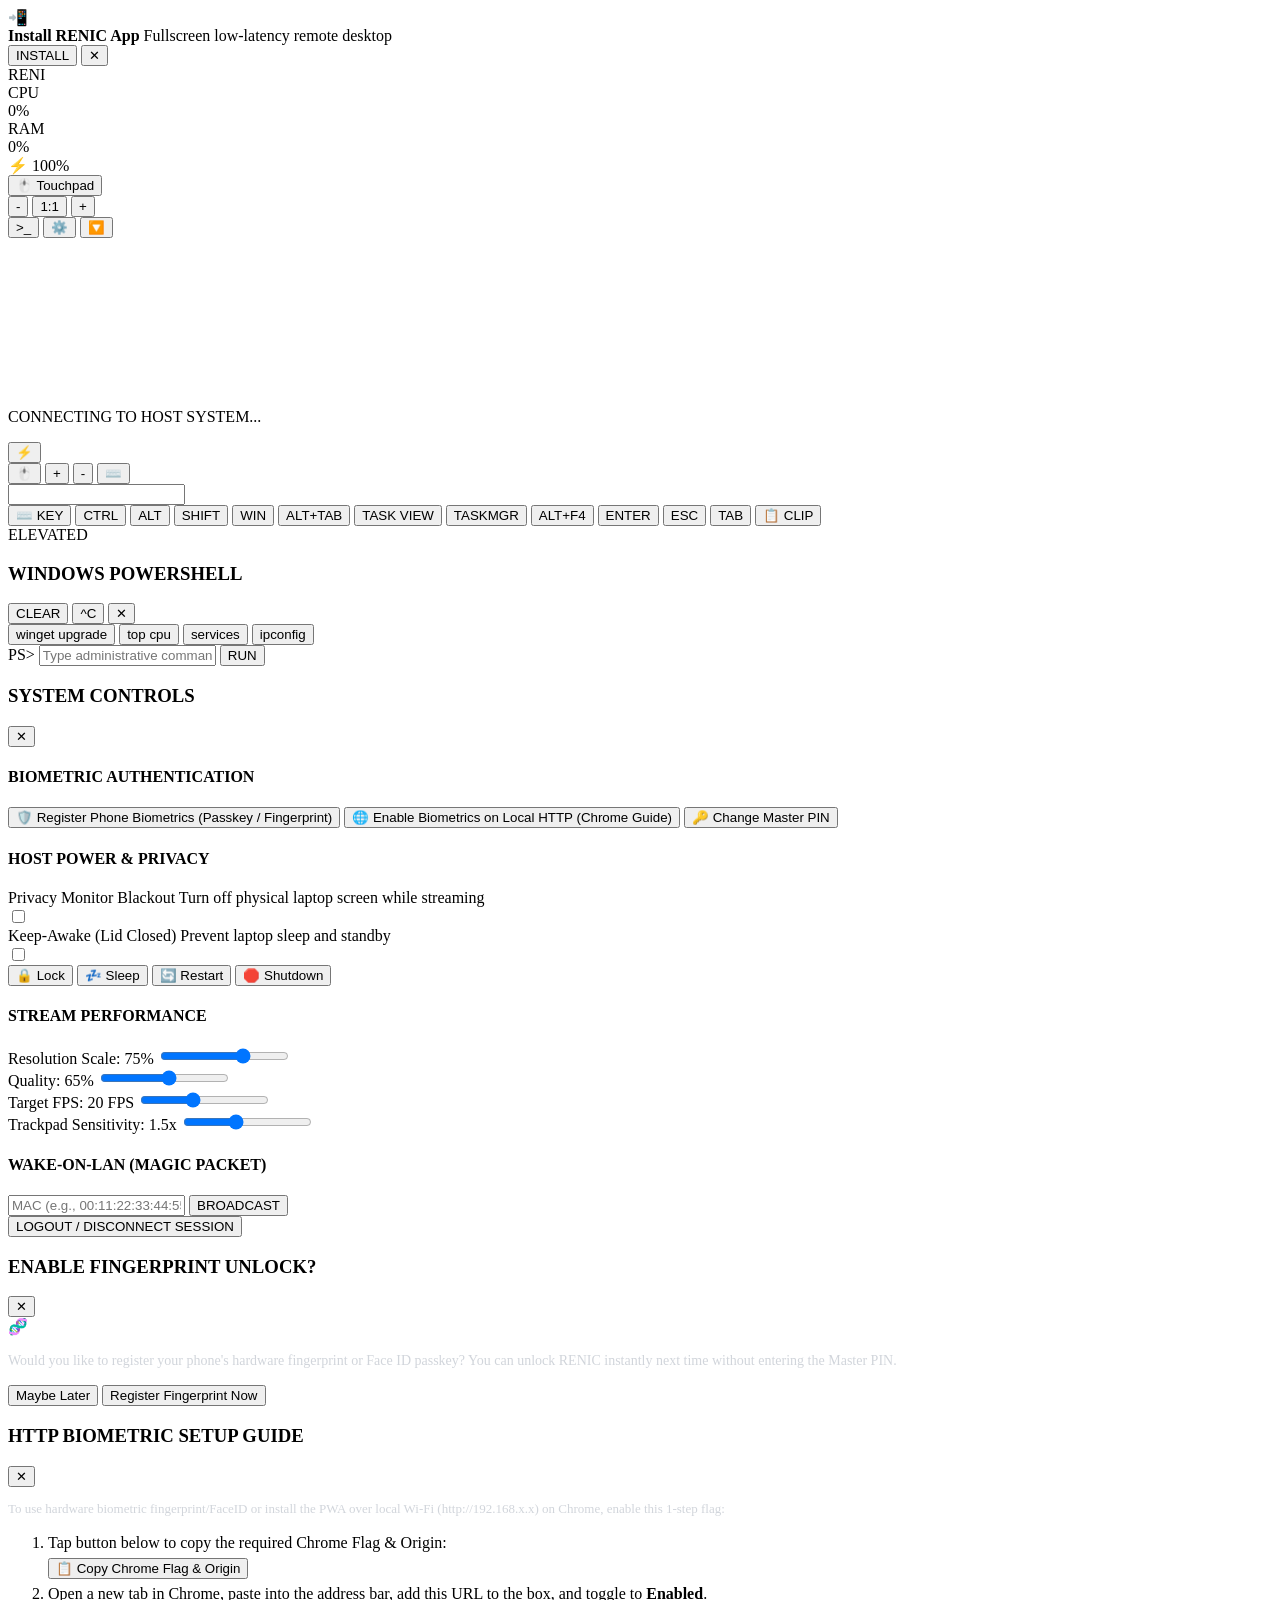
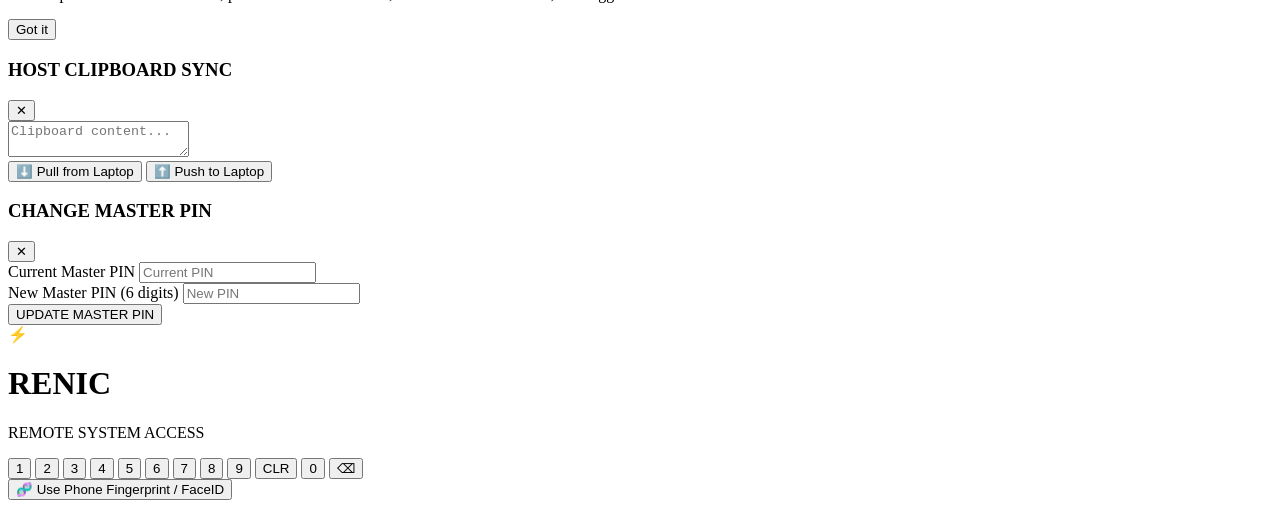
==== RENIC/index.html @ 3da5a42a "feat(v2.0): clean branding, collapsible HUD, universal zoom, host dashboard with QR, and scoped modi" ====
<!DOCTYPE html>
<html lang="en">
<head>
  <meta charset="UTF-8">
  <meta name="viewport" content="width=device-width, initial-scale=1.0, maximum-scale=1.0, user-scalable=no, viewport-fit=cover">
  <meta name="apple-mobile-web-app-capable" content="yes">
  <meta name="apple-mobile-web-app-status-bar-style" content="black-translucent">
  <meta name="theme-color" content="#0B0C10">
  <title>RENIC // Remote System Access</title>
  
  <link rel="manifest" href="/manifest.json">
  <link rel="stylesheet" href="/style.css">
  <link rel="preconnect" href="https://fonts.googleapis.com">
  <link rel="preconnect" href="https://fonts.gstatic.com" crossorigin>
  <link href="https://fonts.googleapis.com/css2?family=JetBrains+Mono:wght@400;600;800&family=Orbitron:wght@600;800;900&family=Rajdhani:wght@500;600;700&display=swap" rel="stylesheet">
</head>
<body class="theme-crimson">
  <div id="app-container">
    
    <!-- PWA INSTALL ONBOARDING BANNER -->
    <div id="pwa-install-banner" class="install-banner hidden">
      <div class="install-text">
        <span class="install-icon">📲</span>
        <div class="install-info">
          <strong>Install RENIC App</strong>
          <span>Fullscreen low-latency remote desktop</span>
        </div>
      </div>
      <div class="install-actions">
        <button id="btn-pwa-install" class="btn-banner-action">INSTALL</button>
        <button id="btn-pwa-dismiss" class="btn-banner-dismiss">✕</button>
      </div>
    </div>

    <!-- TOP HEADER & TELEMETRY HUD -->
    <header id="reni-header" class="main-header">
      <div class="header-left">
        <!-- Clean Professional Logo: Triple-tap triggers hidden 35 FPS high-frequency mode -->
        <div class="logo-group" id="easter-egg-trigger" title="Triple-tap for High-Frequency mode">
          <span class="logo-brand">RENI</span>
          <div class="status-pulse" id="connection-status" title="Connection Status"></div>
        </div>

        <!-- Mini Telemetry HUD -->
        <div id="telemetry-hud" class="telemetry-hud">
          <div class="hud-gauge" id="hud-cpu" title="Host CPU Load">
            <span class="gauge-label">CPU</span>
            <div class="gauge-track">
              <div class="gauge-fill" id="cpu-fill" style="width: 0%"></div>
            </div>
            <span class="gauge-value" id="cpu-val">0%</span>
          </div>

          <div class="hud-gauge" id="hud-ram" title="Host Memory Usage">
            <span class="gauge-label">RAM</span>
            <div class="gauge-track">
              <div class="gauge-fill" id="ram-fill" style="width: 0%"></div>
            </div>
            <span class="gauge-value" id="ram-val">0%</span>
          </div>

          <div class="hud-battery" id="hud-battery" title="Battery & Power">
            <span class="battery-icon" id="battery-icon">⚡</span>
            <span class="battery-value" id="battery-val">100%</span>
          </div>
        </div>
      </div>

      <!-- Header Controls: Mode Switcher, Zoom Pills, and Minimize HUD -->
      <div class="header-right">
        <!-- Clear Input Mode Switcher Pill -->
        <button id="btn-mode-toggle" class="mode-pill" title="Switch Input Mode">
          <span id="mode-icon">🖱️</span>
          <span id="mode-text">Touchpad</span>
        </button>

        <!-- Quick 1-Thumb Zoom Pills -->
        <div class="zoom-pill-group">
          <button id="btn-zoom-out" class="zoom-btn" title="Zoom Out">-</button>
          <button id="btn-zoom-reset" class="zoom-btn" title="Reset Zoom">1:1</button>
          <button id="btn-zoom-in" class="zoom-btn" title="Zoom In">+</button>
        </div>

        <!-- Terminal & Settings Triggers -->
        <button id="btn-open-terminal" class="btn-icon btn-shell" title="Elevated PowerShell Shell">
          <span>&gt;_</span>
        </button>
        <button id="btn-open-settings" class="btn-icon" title="System Controls">
          <span>⚙️</span>
        </button>

        <!-- Minimize HUD Button (Fullscreen Mode) -->
        <button id="btn-minimize-hud" class="btn-icon btn-minimize" title="Minimize Controls (Full View)">
          <span>🔽</span>
        </button>
      </div>
    </header>

    <!-- STREAMING CANVAS CONTAINER -->
    <main id="viewport-container">
      <div id="viewport-wrapper">
        <canvas id="stream-canvas"></canvas>
        <div id="virtual-cursor" class="v-cursor hidden"></div>
        <div id="stream-overlay" class="stream-overlay">
          <div class="overlay-card">
            <div class="reni-loader"></div>
            <p id="stream-status-text">CONNECTING TO HOST SYSTEM...</p>
          </div>
        </div>
      </div>
    </main>

    <!-- FLOATING ACTION BUTTON (RESTORES CONTROLS WHEN MINIMIZED) -->
    <div id="floating-fab-container" class="fab-container hidden">
      <button id="btn-fab-restore" class="floating-fab" title="Restore Controls">
        <span class="fab-icon">⚡</span>
      </button>
      <div class="fab-quick-bar">
        <button id="fab-quick-mode" class="fab-mini-btn" title="Toggle Input Mode">🖱️</button>
        <button id="fab-quick-zoom-in" class="fab-mini-btn" title="Zoom In">+</button>
        <button id="fab-quick-zoom-out" class="fab-mini-btn" title="Zoom Out">-</button>
        <button id="fab-quick-key" class="fab-mini-btn" title="Keyboard">⌨️</button>
      </div>
    </div>

    <!-- FLOATING TACTILE DOCK (SHORTCUT DECK) -->
    <footer id="bottom-dock">
      <input type="text" id="mobile-key-capture" autocomplete="off" autocorrect="off" autocapitalize="off" spellcheck="false">

      <div class="dock-scroll-row">
        <button id="btn-keyboard-trigger" class="dock-btn dock-btn-primary" title="Show Phone Keyboard">
          <span>⌨️ KEY</span>
        </button>

        <!-- Scoped Modifier Toggles: Affects only remote commands without locking host laptop -->
        <button id="btn-mod-ctrl" class="dock-btn mod-toggle" data-key="ctrl">CTRL</button>
        <button id="btn-mod-alt" class="dock-btn mod-toggle" data-key="alt">ALT</button>
        <button id="btn-mod-shift" class="dock-btn mod-toggle" data-key="shift">SHIFT</button>

        <!-- Administrative Shortcuts -->
        <button class="dock-btn" data-key="win" title="Windows Start Menu">WIN</button>
        <button class="dock-btn" data-combo="alt,tab" title="Switch Tasks">ALT+TAB</button>
        <!-- Task View (Win + Tab) Macro -->
        <button class="dock-btn dock-btn-accent" data-combo="win,tab" title="Windows Task View">TASK VIEW</button>
        <button class="dock-btn dock-btn-warning" data-combo="ctrl,shift,esc" title="Task Manager">TASKMGR</button>
        <button class="dock-btn dock-btn-danger" data-combo="alt,f4" title="Close Active Window">ALT+F4</button>
        <button class="dock-btn" data-key="enter">ENTER</button>
        <button class="dock-btn" data-key="esc">ESC</button>
        <button class="dock-btn" data-key="tab">TAB</button>

        <button id="btn-clipboard-open" class="dock-btn" title="Sync Clipboard">
          <span>📋 CLIP</span>
        </button>
      </div>
    </footer>

    <!-- SLIDE-UP ELEVATED POWERSHELL TERMINAL DRAWER -->
    <div id="terminal-drawer" class="drawer">
      <div class="drawer-handle" id="terminal-drawer-handle"></div>
      <div class="drawer-header">
        <div class="drawer-title">
          <span class="shell-badge">ELEVATED</span>
          <h3>WINDOWS POWERSHELL</h3>
        </div>
        <div class="drawer-actions">
          <button id="btn-term-clear" class="btn-sm">CLEAR</button>
          <button id="btn-term-interrupt" class="btn-sm btn-danger">^C</button>
          <button id="btn-close-terminal" class="btn-sm btn-close">✕</button>
        </div>
      </div>

      <div class="terminal-macros">
        <button class="macro-chip" data-cmd="winget upgrade --all">winget upgrade</button>
        <button class="macro-chip" data-cmd="Get-Process | Sort-Object CPU -Desc | Select -First 8">top cpu</button>
        <button class="macro-chip" data-cmd="Get-Service | Where-Object Status -eq 'Running' | Select -First 10">services</button>
        <button class="macro-chip" data-cmd="ipconfig">ipconfig</button>
      </div>

      <div id="terminal-output" class="terminal-body"></div>

      <div class="terminal-input-bar">
        <span class="prompt-symbol">PS&gt;</span>
        <input type="text" id="terminal-input" placeholder="Type administrative command..." autocomplete="off" autocapitalize="off">
        <button id="btn-term-send" class="btn-send">RUN</button>
      </div>
    </div>

    <!-- SLIDE-UP SETTINGS & SYSTEM DRAWER -->
    <div id="settings-drawer" class="drawer">
      <div class="drawer-handle" id="settings-drawer-handle"></div>
      <div class="drawer-header">
        <div class="drawer-title">
          <h3>SYSTEM CONTROLS</h3>
        </div>
        <button id="btn-close-settings" class="btn-sm btn-close">✕</button>
      </div>

      <div class="drawer-content">
        <div class="settings-group">
          <h4>BIOMETRIC AUTHENTICATION</h4>
          <button id="btn-register-passkey" class="reni-btn btn-secondary">
            <span>🛡️ Register Phone Biometrics (Passkey / Fingerprint)</span>
          </button>
          <button id="btn-open-http-guide" class="reni-btn btn-secondary">
            <span>🌐 Enable Biometrics on Local HTTP (Chrome Guide)</span>
          </button>
          <button id="btn-open-pin-change" class="reni-btn btn-secondary">
            <span>🔑 Change Master PIN</span>
          </button>
        </div>

        <div class="settings-group">
          <h4>HOST POWER & PRIVACY</h4>
          <div class="toggle-row">
            <div class="toggle-info">
              <span class="toggle-title">Privacy Monitor Blackout</span>
              <span class="toggle-desc">Turn off physical laptop screen while streaming</span>
            </div>
            <label class="switch">
              <input type="checkbox" id="toggle-blackout">
              <span class="slider round"></span>
            </label>
          </div>

          <div class="toggle-row">
            <div class="toggle-info">
              <span class="toggle-title">Keep-Awake (Lid Closed)</span>
              <span class="toggle-desc">Prevent laptop sleep and standby</span>
            </div>
            <label class="switch">
              <input type="checkbox" id="toggle-keepawake">
              <span class="slider round"></span>
            </label>
          </div>

          <div class="power-grid">
            <button class="power-btn" data-action="lock">
              <span>🔒 Lock</span>
            </button>
            <button class="power-btn" data-action="sleep">
              <span>💤 Sleep</span>
            </button>
            <button class="power-btn btn-danger" data-action="restart">
              <span>🔄 Restart</span>
            </button>
            <button class="power-btn btn-danger" data-action="shutdown">
              <span>🛑 Shutdown</span>
            </button>
          </div>
        </div>

        <div class="settings-group">
          <h4>STREAM PERFORMANCE</h4>
          <div class="slider-row">
            <label>Resolution Scale: <span id="scale-label">75%</span></label>
            <input type="range" id="stream-scale-slider" min="0.25" max="1.0" step="0.25" value="0.75">
          </div>
          <div class="slider-row">
            <label>Quality: <span id="quality-label">65%</span></label>
            <input type="range" id="stream-quality-slider" min="30" max="95" step="5" value="65">
          </div>
          <div class="slider-row">
            <label>Target FPS: <span id="fps-label">20 FPS</span></label>
            <input type="range" id="stream-fps-slider" min="10" max="35" step="5" value="20">
          </div>
          <div class="slider-row">
            <label>Trackpad Sensitivity: <span id="sens-label">1.5x</span></label>
            <input type="range" id="trackpad-sens-slider" min="0.5" max="3.0" step="0.1" value="1.5">
          </div>
        </div>

        <div class="settings-group">
          <h4>WAKE-ON-LAN (MAGIC PACKET)</h4>
          <div class="wol-input-row">
            <input type="text" id="wol-mac-input" placeholder="MAC (e.g., 00:11:22:33:44:55)">
            <button id="btn-trigger-wol" class="reni-btn btn-primary">BROADCAST</button>
          </div>
        </div>

        <div class="settings-group">
          <button id="btn-logout" class="reni-btn btn-danger-outline">
            LOGOUT / DISCONNECT SESSION
          </button>
        </div>
      </div>
    </div>

    <!-- FIRST-TIME BIOMETRICS ONBOARDING POPUP -->
    <div id="first-biometrics-modal" class="modal-overlay hidden">
      <div class="modal-card">
        <div class="modal-header">
          <h3>ENABLE FINGERPRINT UNLOCK?</h3>
          <button id="btn-dismiss-bio-prompt" class="btn-close">✕</button>
        </div>
        <div class="modal-body text-center">
          <div class="bio-prompt-icon">🧬</div>
          <p style="font-size: 14px; line-height: 1.5; color: #D1D5DB;">
            Would you like to register your phone's hardware fingerprint or Face ID passkey? You can unlock RENIC instantly next time without entering the Master PIN.
          </p>
          <div class="modal-btn-row" style="margin-top: 10px;">
            <button id="btn-skip-bio-prompt" class="reni-btn btn-secondary">Maybe Later</button>
            <button id="btn-accept-bio-prompt" class="reni-btn btn-primary">Register Fingerprint Now</button>
          </div>
        </div>
      </div>
    </div>

    <!-- HTTP BIOMETRICS CHROME HELPER MODAL -->
    <div id="http-guide-modal" class="modal-overlay hidden">
      <div class="modal-card">
        <div class="modal-header">
          <h3>HTTP BIOMETRIC SETUP GUIDE</h3>
          <button id="btn-close-http-guide" class="btn-close">✕</button>
        </div>
        <div class="modal-body">
          <p style="font-size: 13px; color: #D1D5DB; line-height: 1.4;">
            To use hardware biometric fingerprint/FaceID or install the PWA over local Wi-Fi (<span class="code-span">http://192.168.x.x</span>) on Chrome, enable this 1-step flag:
          </p>
          <ol class="guide-steps">
            <li>Tap button below to copy the required Chrome Flag & Origin:</li>
            <button id="btn-copy-flags-url" class="reni-btn btn-primary" style="margin: 6px 0;">📋 Copy Chrome Flag & Origin</button>
            <li>Open a new tab in Chrome, paste into the address bar, add this URL to the box, and toggle to <strong>Enabled</strong>.</li>
          </ol>
          <button id="btn-close-http-guide-ok" class="reni-btn btn-secondary">Got it</button>
        </div>
      </div>
    </div>

    <!-- CLIPBOARD SYNC MODAL -->
    <div id="clipboard-modal" class="modal-overlay hidden">
      <div class="modal-card">
        <div class="modal-header">
          <h3>HOST CLIPBOARD SYNC</h3>
          <button id="btn-close-clipboard" class="btn-close">✕</button>
        </div>
        <div class="modal-body">
          <textarea id="clipboard-textarea" placeholder="Clipboard content..."></textarea>
          <div class="modal-btn-row">
            <button id="btn-clip-pull" class="reni-btn btn-secondary">⬇️ Pull from Laptop</button>
            <button id="btn-clip-push" class="reni-btn btn-primary">⬆️ Push to Laptop</button>
          </div>
        </div>
      </div>
    </div>

    <!-- CHANGE MASTER PIN MODAL -->
    <div id="change-pin-modal" class="modal-overlay hidden">
      <div class="modal-card">
        <div class="modal-header">
          <h3>CHANGE MASTER PIN</h3>
          <button id="btn-close-pin-modal" class="btn-close">✕</button>
        </div>
        <div class="modal-body">
          <div class="input-field">
            <label>Current Master PIN</label>
            <input type="password" id="input-old-pin" maxlength="6" inputmode="numeric" placeholder="Current PIN">
          </div>
          <div class="input-field">
            <label>New Master PIN (6 digits)</label>
            <input type="password" id="input-new-pin" maxlength="6" inputmode="numeric" placeholder="New PIN">
          </div>
          <button id="btn-save-new-pin" class="reni-btn btn-primary">UPDATE MASTER PIN</button>
        </div>
      </div>
    </div>

    <!-- AUTHENTICATION & LOCK SCREEN OVERLAY -->
    <div id="auth-overlay" class="auth-screen">
      <div class="auth-box">
        <div class="auth-header">
          <div class="reni-shield-icon">⚡</div>
          <h1 class="auth-title">RENIC</h1>
          <p class="auth-subtitle">REMOTE SYSTEM ACCESS</p>
        </div>

        <div class="pin-display">
          <div class="pin-dot" id="pdot-0"></div>
          <div class="pin-dot" id="pdot-1"></div>
          <div class="pin-dot" id="pdot-2"></div>
          <div class="pin-dot" id="pdot-3"></div>
          <div class="pin-dot" id="pdot-4"></div>
          <div class="pin-dot" id="pdot-5"></div>
        </div>

        <div class="pin-keypad">
          <button class="keypad-btn" data-val="1">1</button>
          <button class="keypad-btn" data-val="2">2</button>
          <button class="keypad-btn" data-val="3">3</button>
          <button class="keypad-btn" data-val="4">4</button>
          <button class="keypad-btn" data-val="5">5</button>
          <button class="keypad-btn" data-val="6">6</button>
          <button class="keypad-btn" data-val="7">7</button>
          <button class="keypad-btn" data-val="8">8</button>
          <button class="keypad-btn" data-val="9">9</button>
          <button class="keypad-btn keypad-func" id="btn-keypad-clear">CLR</button>
          <button class="keypad-btn" data-val="0">0</button>
          <button class="keypad-btn keypad-func" id="btn-keypad-back">⌫</button>
        </div>

        <div class="auth-biometric-section">
          <button id="btn-biometric-login" class="btn-biometric">
            <span class="bio-icon">🧬</span>
            <span class="bio-text">Use Phone Fingerprint / FaceID</span>
          </button>
        </div>

        <div id="auth-feedback" class="auth-feedback"></div>
      </div>
    </div>

    <div id="nitro-toast" class="toast hidden"></div>
  </div>

  <script src="/app.js"></script>
</body>
</html>
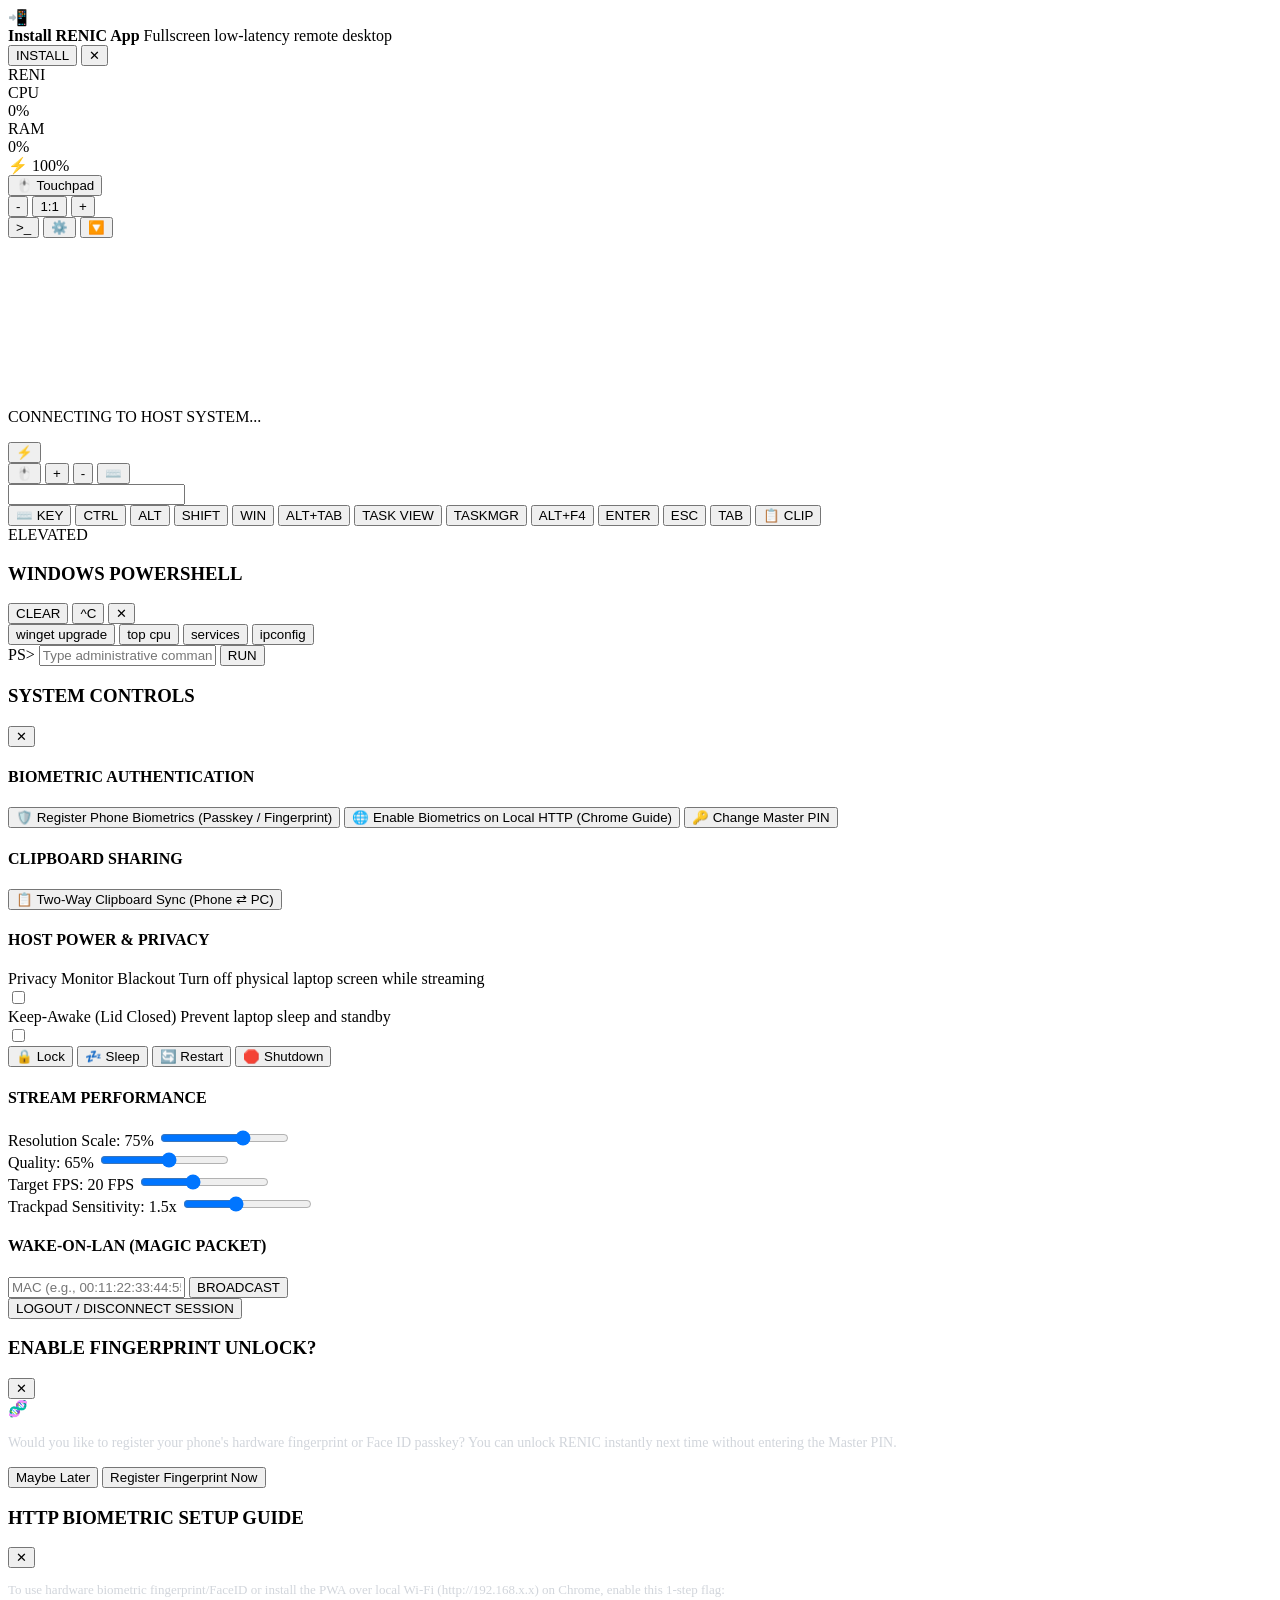
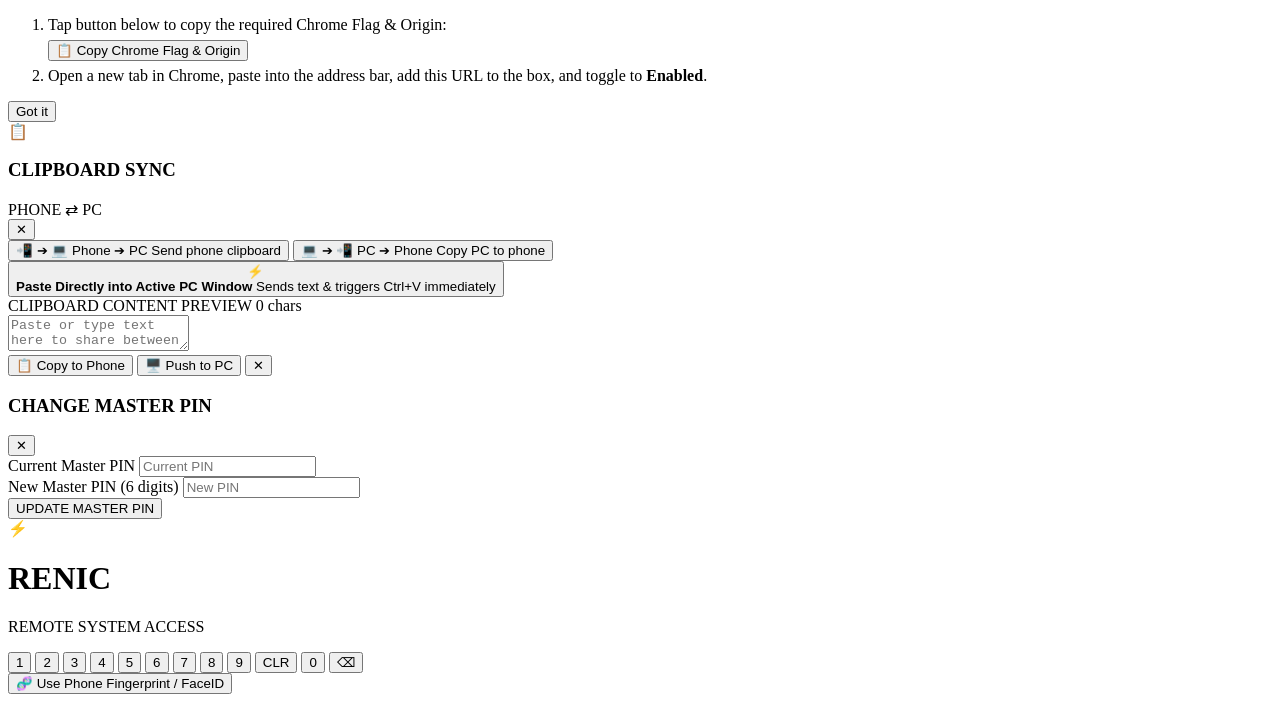
==== commit 7a3c18ca: "feat: implement seamless bidirectional clipboard sharing between phone and PC with instant active wi" ====
--- a/RENIC/index.html
+++ b/RENIC/index.html
@@ -9,7 +9,7 @@
   <title>RENIC // Remote System Access</title>
   
   <link rel="manifest" href="/manifest.json">
-  <link rel="stylesheet" href="/style.css">
+  <link rel="stylesheet" href="/style.css?v=2.3">
   <link rel="preconnect" href="https://fonts.googleapis.com">
   <link rel="preconnect" href="https://fonts.gstatic.com" crossorigin>
   <link href="https://fonts.googleapis.com/css2?family=JetBrains+Mono:wght@400;600;800&family=Orbitron:wght@600;800;900&family=Rajdhani:wght@500;600;700&display=swap" rel="stylesheet">
@@ -210,6 +210,13 @@
         </div>
 
         <div class="settings-group">
+          <h4>CLIPBOARD SHARING</h4>
+          <button id="btn-settings-open-clip" class="reni-btn btn-secondary">
+            <span>📋 Two-Way Clipboard Sync (Phone ⇄ PC)</span>
+          </button>
+        </div>
+
+        <div class="settings-group">
           <h4>HOST POWER & PRIVACY</h4>
           <div class="toggle-row">
             <div class="toggle-info">
@@ -326,18 +333,62 @@
       </div>
     </div>
 
-    <!-- CLIPBOARD SYNC MODAL -->
+    <!-- TWO-WAY CLIPBOARD SYNC MODAL (PHONE <-> PC) -->
     <div id="clipboard-modal" class="modal-overlay hidden">
-      <div class="modal-card">
+      <div class="modal-card modal-card-wide">
         <div class="modal-header">
-          <h3>HOST CLIPBOARD SYNC</h3>
+          <div class="modal-title-group">
+            <span class="modal-icon">📋</span>
+            <h3>CLIPBOARD SYNC</h3>
+            <span class="modal-badge">PHONE ⇄ PC</span>
+          </div>
           <button id="btn-close-clipboard" class="btn-close">✕</button>
         </div>
+
         <div class="modal-body">
-          <textarea id="clipboard-textarea" placeholder="Clipboard content..."></textarea>
-          <div class="modal-btn-row">
-            <button id="btn-clip-pull" class="reni-btn btn-secondary">⬇️ Pull from Laptop</button>
-            <button id="btn-clip-push" class="reni-btn btn-primary">⬆️ Push to Laptop</button>
+          <!-- 1-Tap Quick Action Deck -->
+          <div class="clip-quick-grid">
+            <button id="btn-clip-phone-to-pc" class="clip-action-btn btn-send-pc" title="Send Phone Clipboard to PC">
+              <span class="clip-btn-icon">📲 ➔ 💻</span>
+              <span class="clip-btn-label">Phone ➔ PC</span>
+              <span class="clip-btn-sub">Send phone clipboard</span>
+            </button>
+            <button id="btn-clip-pc-to-phone" class="clip-action-btn btn-pull-phone" title="Copy PC Clipboard to Phone">
+              <span class="clip-btn-icon">💻 ➔ 📲</span>
+              <span class="clip-btn-label">PC ➔ Phone</span>
+              <span class="clip-btn-sub">Copy PC to phone</span>
+            </button>
+          </div>
+
+          <!-- Instant Active Window Injection -->
+          <button id="btn-clip-paste-active" class="clip-direct-inject-btn" title="Paste directly into the currently focused window on PC">
+            <span class="inject-icon">⚡</span>
+            <div class="inject-text">
+              <strong>Paste Directly into Active PC Window</strong>
+              <span>Sends text & triggers Ctrl+V immediately</span>
+            </div>
+          </button>
+
+          <!-- Text Preview & Editor Area -->
+          <div class="clip-editor-wrapper">
+            <div class="clip-editor-header">
+              <span class="editor-label">CLIPBOARD CONTENT PREVIEW</span>
+              <span id="clip-char-count" class="char-count">0 chars</span>
+            </div>
+            <textarea id="clipboard-textarea" placeholder="Paste or type text here to share between phone and PC..."></textarea>
+          </div>
+
+          <!-- Manual / Textarea Actions -->
+          <div class="clip-footer-actions">
+            <button id="btn-clip-copy-local" class="reni-btn btn-secondary btn-sm-flex" title="Copy text to phone system clipboard">
+              <span>📋 Copy to Phone</span>
+            </button>
+            <button id="btn-clip-push-custom" class="reni-btn btn-primary btn-sm-flex" title="Send text from box to PC">
+              <span>🖥️ Push to PC</span>
+            </button>
+            <button id="btn-clip-clear" class="reni-btn btn-danger btn-sm-flex" title="Clear text">
+              <span>✕</span>
+            </button>
           </div>
         </div>
       </div>
@@ -411,6 +462,6 @@
     <div id="nitro-toast" class="toast hidden"></div>
   </div>
 
-  <script src="/app.js"></script>
+  <script src="/app.js?v=2.3"></script>
 </body>
 </html>
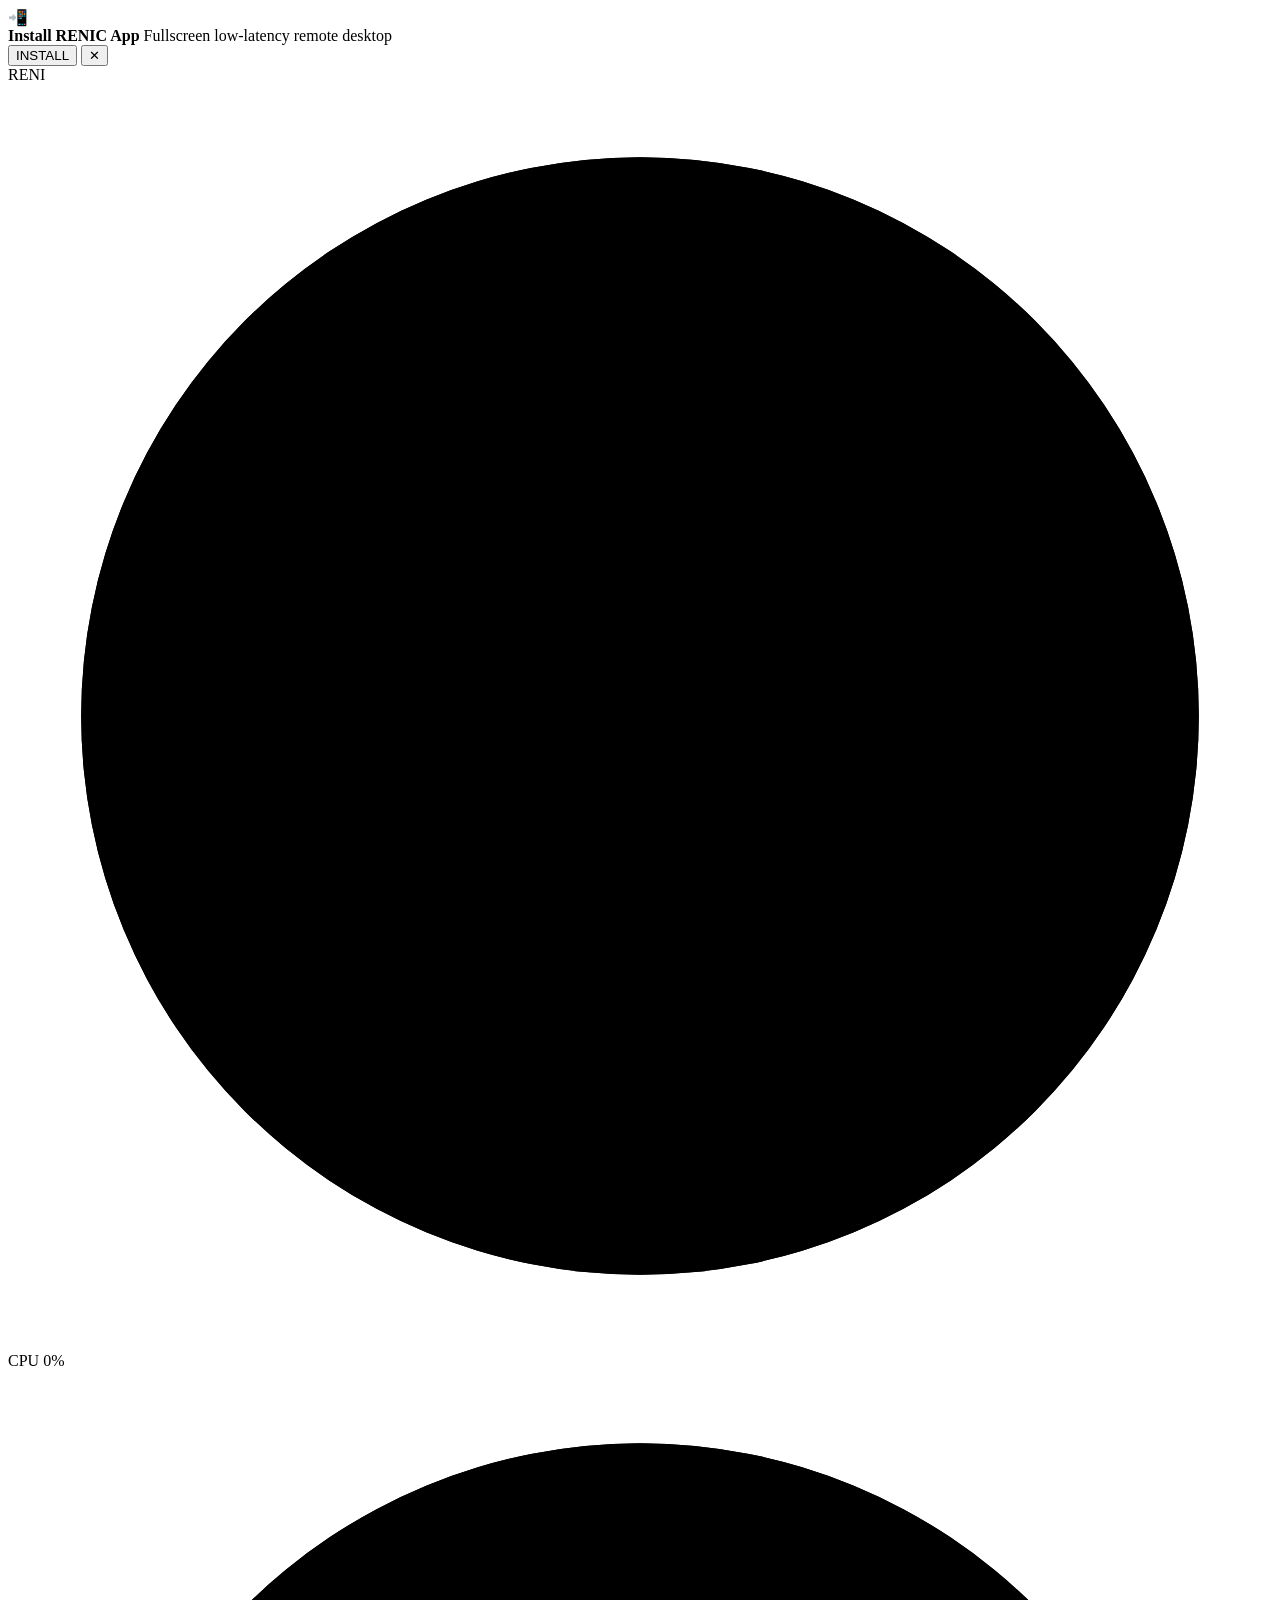
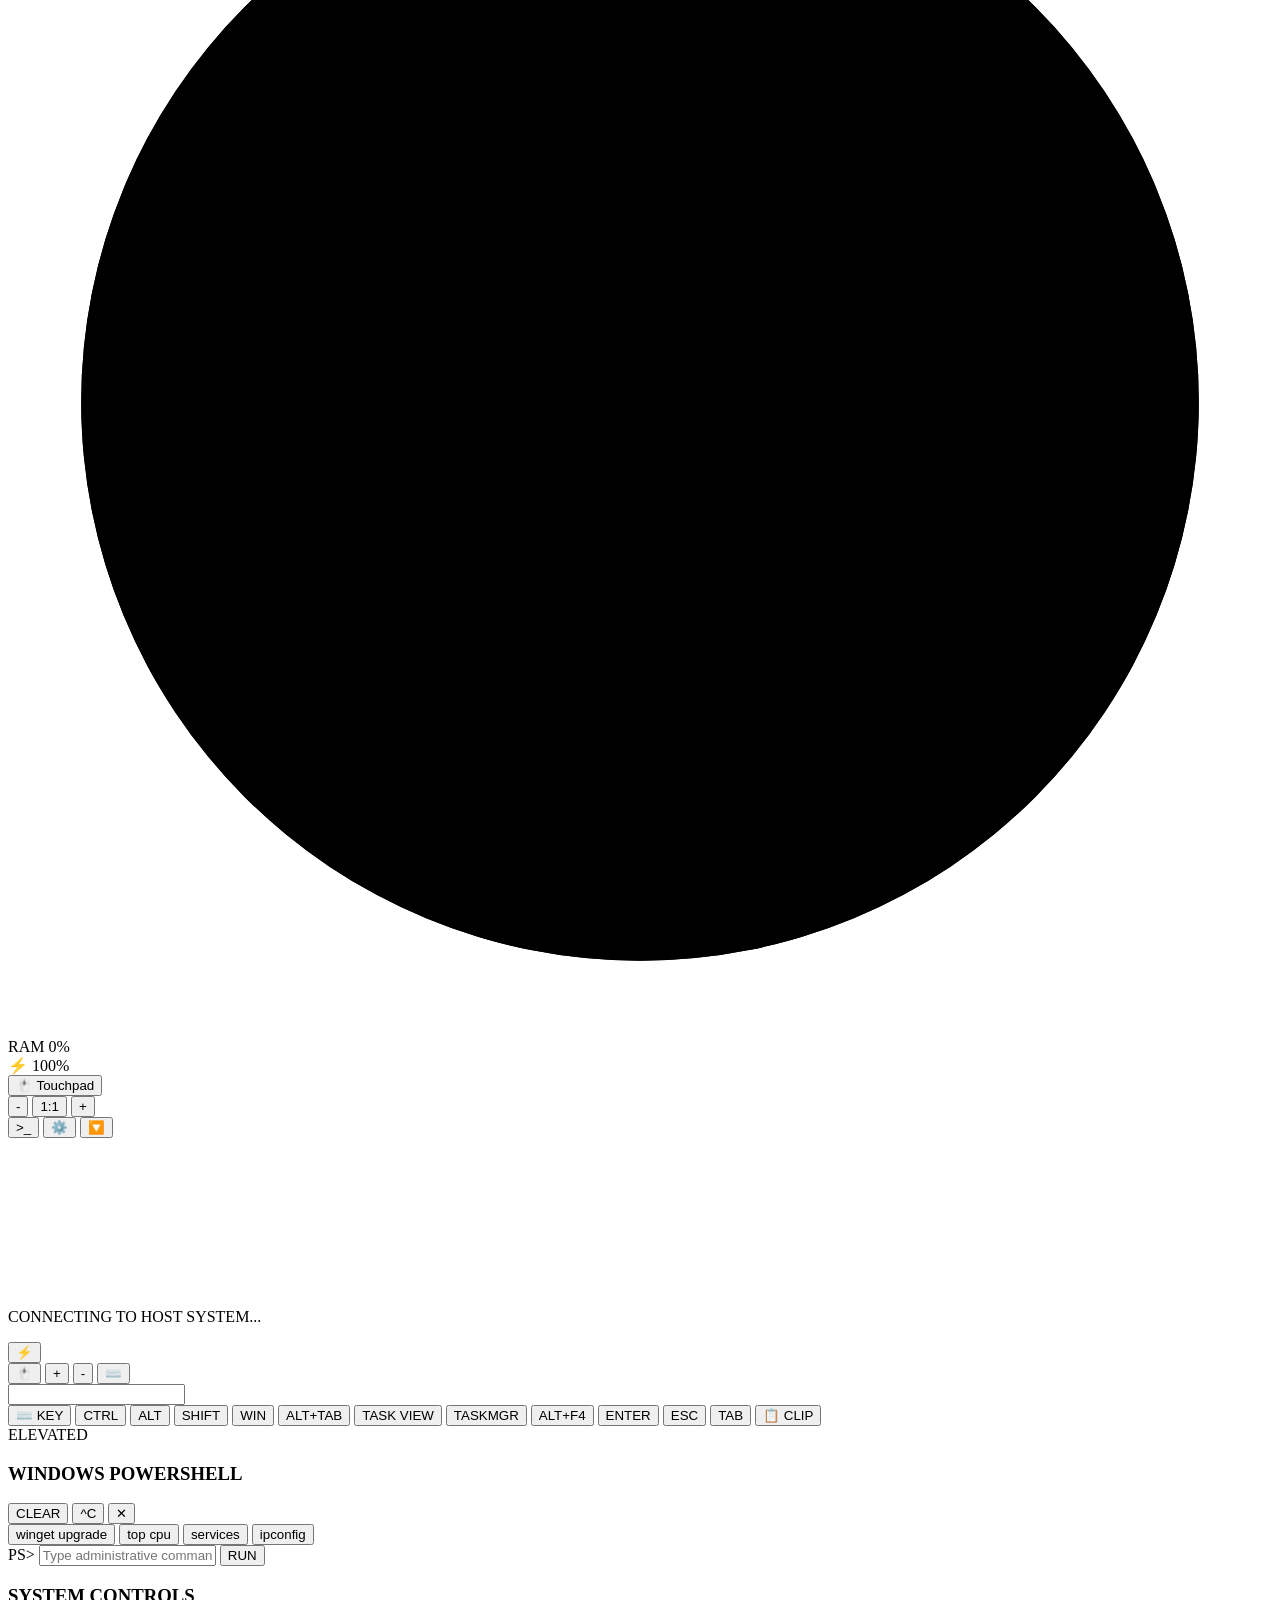
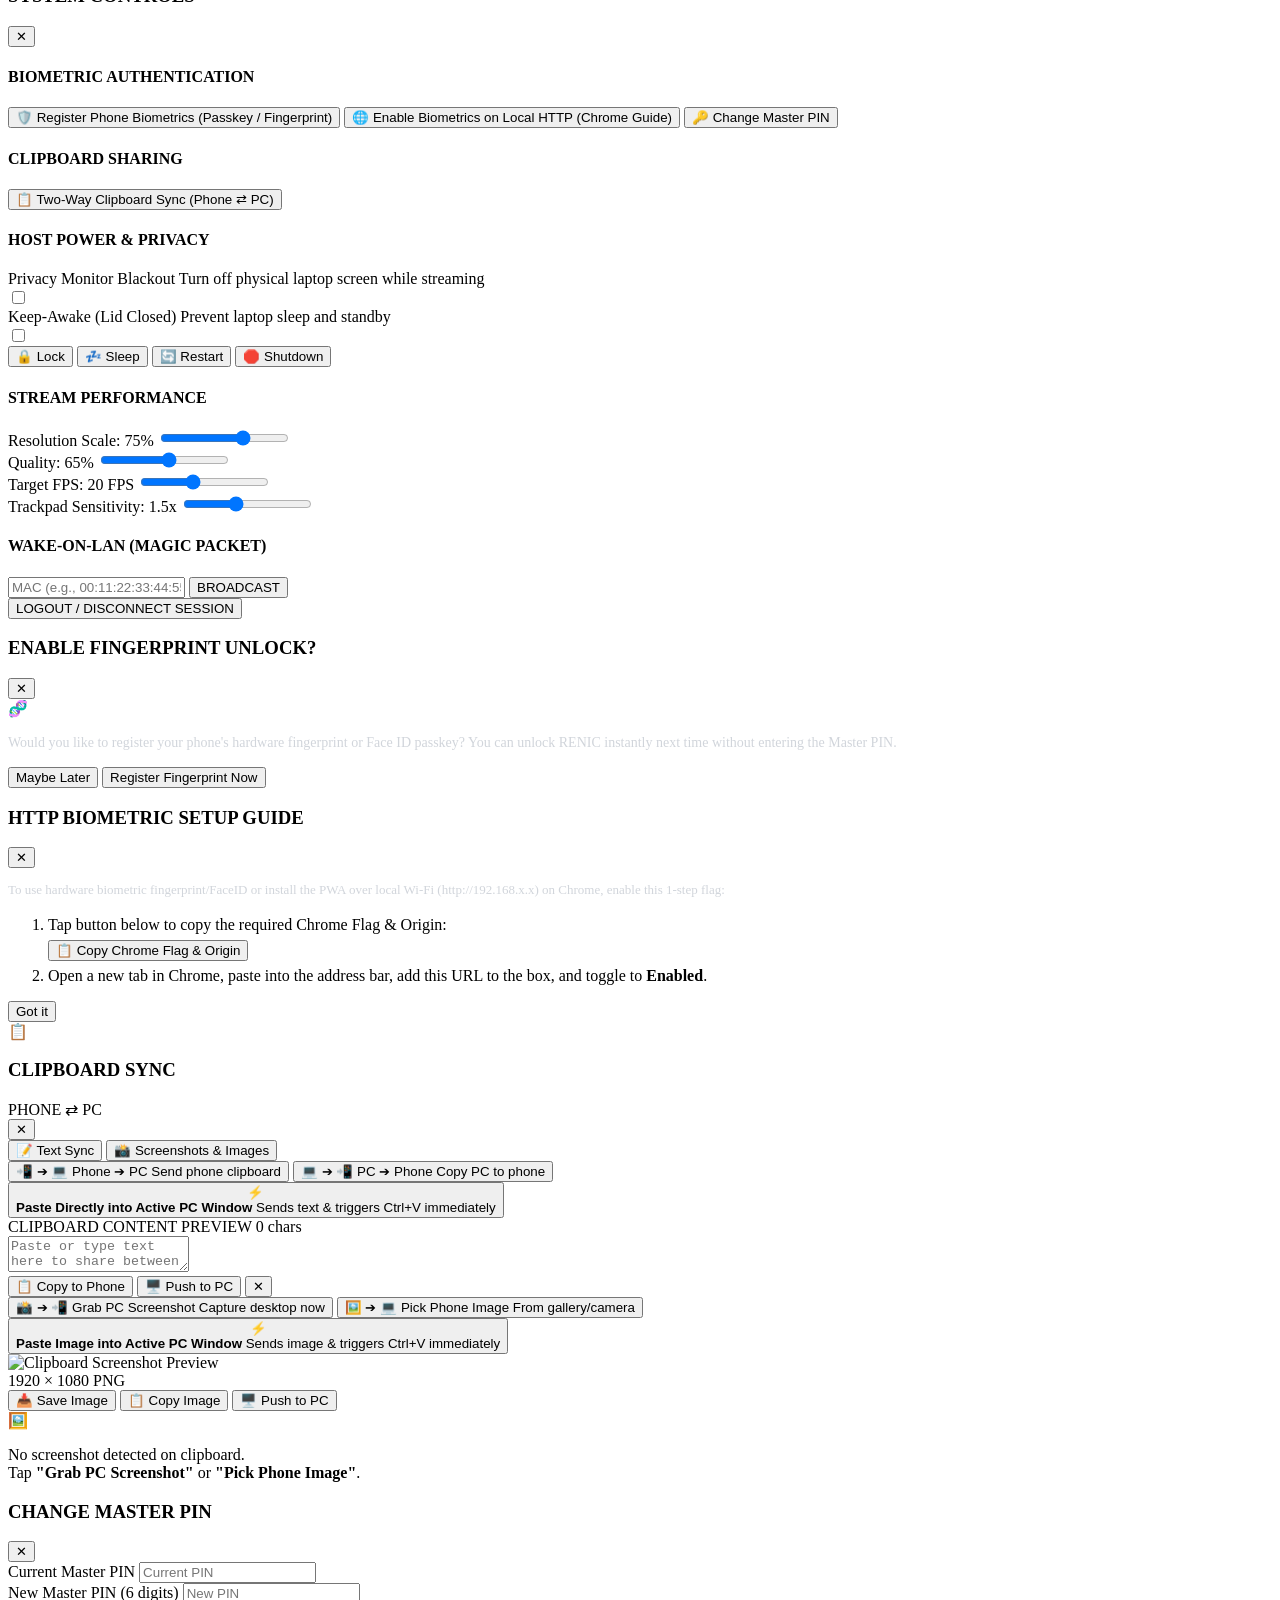
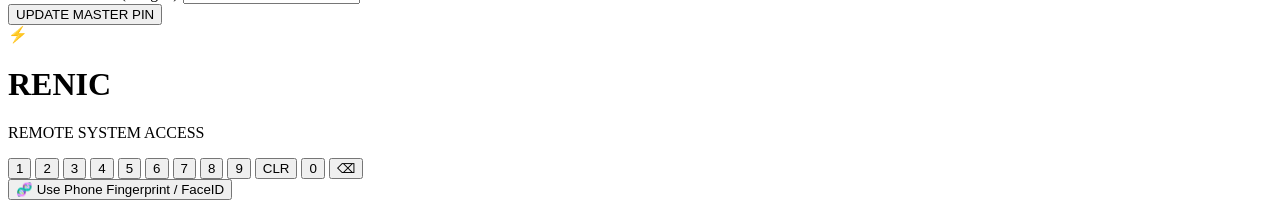
==== commit f56f9f94: "feat: circular telemetry progress meters with center percent, portrait top bar responsiveness, and s" ====
--- a/RENIC/index.html
+++ b/RENIC/index.html
@@ -9,7 +9,7 @@
   <title>RENIC // Remote System Access</title>
   
   <link rel="manifest" href="/manifest.json">
-  <link rel="stylesheet" href="/style.css?v=2.3">
+  <link rel="stylesheet" href="/style.css?v=2.4">
   <link rel="preconnect" href="https://fonts.googleapis.com">
   <link rel="preconnect" href="https://fonts.gstatic.com" crossorigin>
   <link href="https://fonts.googleapis.com/css2?family=JetBrains+Mono:wght@400;600;800&family=Orbitron:wght@600;800;900&family=Rajdhani:wght@500;600;700&display=swap" rel="stylesheet">
@@ -41,22 +41,28 @@
           <div class="status-pulse" id="connection-status" title="Connection Status"></div>
         </div>
 
-        <!-- Mini Telemetry HUD -->
+        <!-- Mini Telemetry HUD: Compact Circular Progress Gauges with % in center -->
         <div id="telemetry-hud" class="telemetry-hud">
-          <div class="hud-gauge" id="hud-cpu" title="Host CPU Load">
-            <span class="gauge-label">CPU</span>
-            <div class="gauge-track">
-              <div class="gauge-fill" id="cpu-fill" style="width: 0%"></div>
-            </div>
-            <span class="gauge-value" id="cpu-val">0%</span>
-          </div>
-
-          <div class="hud-gauge" id="hud-ram" title="Host Memory Usage">
-            <span class="gauge-label">RAM</span>
-            <div class="gauge-track">
-              <div class="gauge-fill" id="ram-fill" style="width: 0%"></div>
-            </div>
-            <span class="gauge-value" id="ram-val">0%</span>
+          <div class="hud-circle-meter" id="hud-cpu" title="Host CPU Load">
+            <svg class="meter-svg" viewBox="0 0 36 36">
+              <path class="meter-bg" d="M18 2.0845 a 15.9155 15.9155 0 0 1 0 31.831 a 15.9155 15.9155 0 0 1 0 -31.831" />
+              <path id="cpu-circle-fill" class="meter-bar cpu-bar" stroke-dasharray="0, 100" d="M18 2.0845 a 15.9155 15.9155 0 0 1 0 31.831 a 15.9155 15.9155 0 0 1 0 -31.831" />
+            </svg>
+            <div class="meter-core">
+              <span class="meter-tag">CPU</span>
+              <span id="cpu-val" class="meter-val">0%</span>
+            </div>
+          </div>
+
+          <div class="hud-circle-meter" id="hud-ram" title="Host Memory Usage">
+            <svg class="meter-svg" viewBox="0 0 36 36">
+              <path class="meter-bg" d="M18 2.0845 a 15.9155 15.9155 0 0 1 0 31.831 a 15.9155 15.9155 0 0 1 0 -31.831" />
+              <path id="ram-circle-fill" class="meter-bar ram-bar" stroke-dasharray="0, 100" d="M18 2.0845 a 15.9155 15.9155 0 0 1 0 31.831 a 15.9155 15.9155 0 0 1 0 -31.831" />
+            </svg>
+            <div class="meter-core">
+              <span class="meter-tag">RAM</span>
+              <span id="ram-val" class="meter-val">0%</span>
+            </div>
           </div>
 
           <div class="hud-battery" id="hud-battery" title="Battery & Power">
@@ -346,49 +352,113 @@
         </div>
 
         <div class="modal-body">
-          <!-- 1-Tap Quick Action Deck -->
-          <div class="clip-quick-grid">
-            <button id="btn-clip-phone-to-pc" class="clip-action-btn btn-send-pc" title="Send Phone Clipboard to PC">
-              <span class="clip-btn-icon">📲 ➔ 💻</span>
-              <span class="clip-btn-label">Phone ➔ PC</span>
-              <span class="clip-btn-sub">Send phone clipboard</span>
+          <!-- Tab Navigation: Text vs Screenshot/Image -->
+          <div class="clip-tab-bar">
+            <button id="tab-clip-text" class="clip-tab-btn active">📝 Text Sync</button>
+            <button id="tab-clip-img" class="clip-tab-btn">📸 Screenshots & Images</button>
+          </div>
+
+          <!-- TAB 1: TEXT SYNC PANE -->
+          <div id="clip-pane-text" class="clip-pane active">
+            <!-- 1-Tap Quick Action Deck -->
+            <div class="clip-quick-grid">
+              <button id="btn-clip-phone-to-pc" class="clip-action-btn btn-send-pc" title="Send Phone Clipboard to PC">
+                <span class="clip-btn-icon">📲 ➔ 💻</span>
+                <span class="clip-btn-label">Phone ➔ PC</span>
+                <span class="clip-btn-sub">Send phone clipboard</span>
+              </button>
+              <button id="btn-clip-pc-to-phone" class="clip-action-btn btn-pull-phone" title="Copy PC Clipboard to Phone">
+                <span class="clip-btn-icon">💻 ➔ 📲</span>
+                <span class="clip-btn-label">PC ➔ Phone</span>
+                <span class="clip-btn-sub">Copy PC to phone</span>
+              </button>
+            </div>
+
+            <!-- Instant Active Window Injection -->
+            <button id="btn-clip-paste-active" class="clip-direct-inject-btn" title="Paste directly into the currently focused window on PC">
+              <span class="inject-icon">⚡</span>
+              <div class="inject-text">
+                <strong>Paste Directly into Active PC Window</strong>
+                <span>Sends text & triggers Ctrl+V immediately</span>
+              </div>
             </button>
-            <button id="btn-clip-pc-to-phone" class="clip-action-btn btn-pull-phone" title="Copy PC Clipboard to Phone">
-              <span class="clip-btn-icon">💻 ➔ 📲</span>
-              <span class="clip-btn-label">PC ➔ Phone</span>
-              <span class="clip-btn-sub">Copy PC to phone</span>
+
+            <!-- Text Preview & Editor Area -->
+            <div class="clip-editor-wrapper">
+              <div class="clip-editor-header">
+                <span class="editor-label">CLIPBOARD CONTENT PREVIEW</span>
+                <span id="clip-char-count" class="char-count">0 chars</span>
+              </div>
+              <textarea id="clipboard-textarea" placeholder="Paste or type text here to share between phone and PC..."></textarea>
+            </div>
+
+            <!-- Manual / Textarea Actions -->
+            <div class="clip-footer-actions">
+              <button id="btn-clip-copy-local" class="reni-btn btn-secondary btn-sm-flex" title="Copy text to phone system clipboard">
+                <span>📋 Copy to Phone</span>
+              </button>
+              <button id="btn-clip-push-custom" class="reni-btn btn-primary btn-sm-flex" title="Send text from box to PC">
+                <span>🖥️ Push to PC</span>
+              </button>
+              <button id="btn-clip-clear" class="reni-btn btn-danger btn-sm-flex" title="Clear text">
+                <span>✕</span>
+              </button>
+            </div>
+          </div>
+
+          <!-- TAB 2: SCREENSHOTS & IMAGES PANE -->
+          <div id="clip-pane-img" class="clip-pane hidden">
+            <!-- Screenshot Quick Actions -->
+            <div class="clip-quick-grid">
+              <button id="btn-clip-snap-pc" class="clip-action-btn btn-pull-phone" title="Capture fresh screenshot of host PC desktop">
+                <span class="clip-btn-icon">📸 ➔ 📲</span>
+                <span class="clip-btn-label">Grab PC Screenshot</span>
+                <span class="clip-btn-sub">Capture desktop now</span>
+              </button>
+              <button id="btn-clip-pick-img" class="clip-action-btn btn-send-pc" title="Upload or pick phone screenshot/image">
+                <span class="clip-btn-icon">🖼️ ➔ 💻</span>
+                <span class="clip-btn-label">Pick Phone Image</span>
+                <span class="clip-btn-sub">From gallery/camera</span>
+              </button>
+            </div>
+            <input type="file" id="clip-file-input" accept="image/*" style="display:none;">
+
+            <!-- Instant Image Paste into Active Window -->
+            <button id="btn-clip-paste-img-active" class="clip-direct-inject-btn" title="Push current image into PC clipboard and trigger Ctrl+V">
+              <span class="inject-icon">⚡</span>
+              <div class="inject-text">
+                <strong>Paste Image into Active PC Window</strong>
+                <span>Sends image & triggers Ctrl+V immediately</span>
+              </div>
             </button>
-          </div>
-
-          <!-- Instant Active Window Injection -->
-          <button id="btn-clip-paste-active" class="clip-direct-inject-btn" title="Paste directly into the currently focused window on PC">
-            <span class="inject-icon">⚡</span>
-            <div class="inject-text">
-              <strong>Paste Directly into Active PC Window</strong>
-              <span>Sends text & triggers Ctrl+V immediately</span>
-            </div>
-          </button>
-
-          <!-- Text Preview & Editor Area -->
-          <div class="clip-editor-wrapper">
-            <div class="clip-editor-header">
-              <span class="editor-label">CLIPBOARD CONTENT PREVIEW</span>
-              <span id="clip-char-count" class="char-count">0 chars</span>
-            </div>
-            <textarea id="clipboard-textarea" placeholder="Paste or type text here to share between phone and PC..."></textarea>
-          </div>
-
-          <!-- Manual / Textarea Actions -->
-          <div class="clip-footer-actions">
-            <button id="btn-clip-copy-local" class="reni-btn btn-secondary btn-sm-flex" title="Copy text to phone system clipboard">
-              <span>📋 Copy to Phone</span>
-            </button>
-            <button id="btn-clip-push-custom" class="reni-btn btn-primary btn-sm-flex" title="Send text from box to PC">
-              <span>🖥️ Push to PC</span>
-            </button>
-            <button id="btn-clip-clear" class="reni-btn btn-danger btn-sm-flex" title="Clear text">
-              <span>✕</span>
-            </button>
+
+            <!-- Image Preview Box -->
+            <div id="clip-img-card" class="clip-img-card hidden">
+              <div class="clip-img-frame">
+                <img id="clip-img-preview" alt="Clipboard Screenshot Preview">
+              </div>
+              <div class="clip-img-meta-row">
+                <span id="clip-img-dims" class="img-meta-tag">1920 × 1080</span>
+                <span id="clip-img-size" class="img-meta-tag">PNG</span>
+              </div>
+              <div class="clip-footer-actions">
+                <button id="btn-clip-download-img" class="reni-btn btn-secondary btn-sm-flex" title="Save image file to phone">
+                  <span>📥 Save Image</span>
+                </button>
+                <button id="btn-clip-copy-img" class="reni-btn btn-secondary btn-sm-flex" title="Copy image to phone clipboard">
+                  <span>📋 Copy Image</span>
+                </button>
+                <button id="btn-clip-push-img" class="reni-btn btn-primary btn-sm-flex" title="Push image to PC clipboard">
+                  <span>🖥️ Push to PC</span>
+                </button>
+              </div>
+            </div>
+
+            <!-- Empty Image Placeholder -->
+            <div id="clip-img-empty" class="clip-img-empty">
+              <span class="empty-icon">🖼️</span>
+              <p>No screenshot detected on clipboard.<br>Tap <strong>"Grab PC Screenshot"</strong> or <strong>"Pick Phone Image"</strong>.</p>
+            </div>
           </div>
         </div>
       </div>
@@ -462,6 +532,6 @@
     <div id="nitro-toast" class="toast hidden"></div>
   </div>
 
-  <script src="/app.js?v=2.3"></script>
+  <script src="/app.js?v=2.4"></script>
 </body>
 </html>
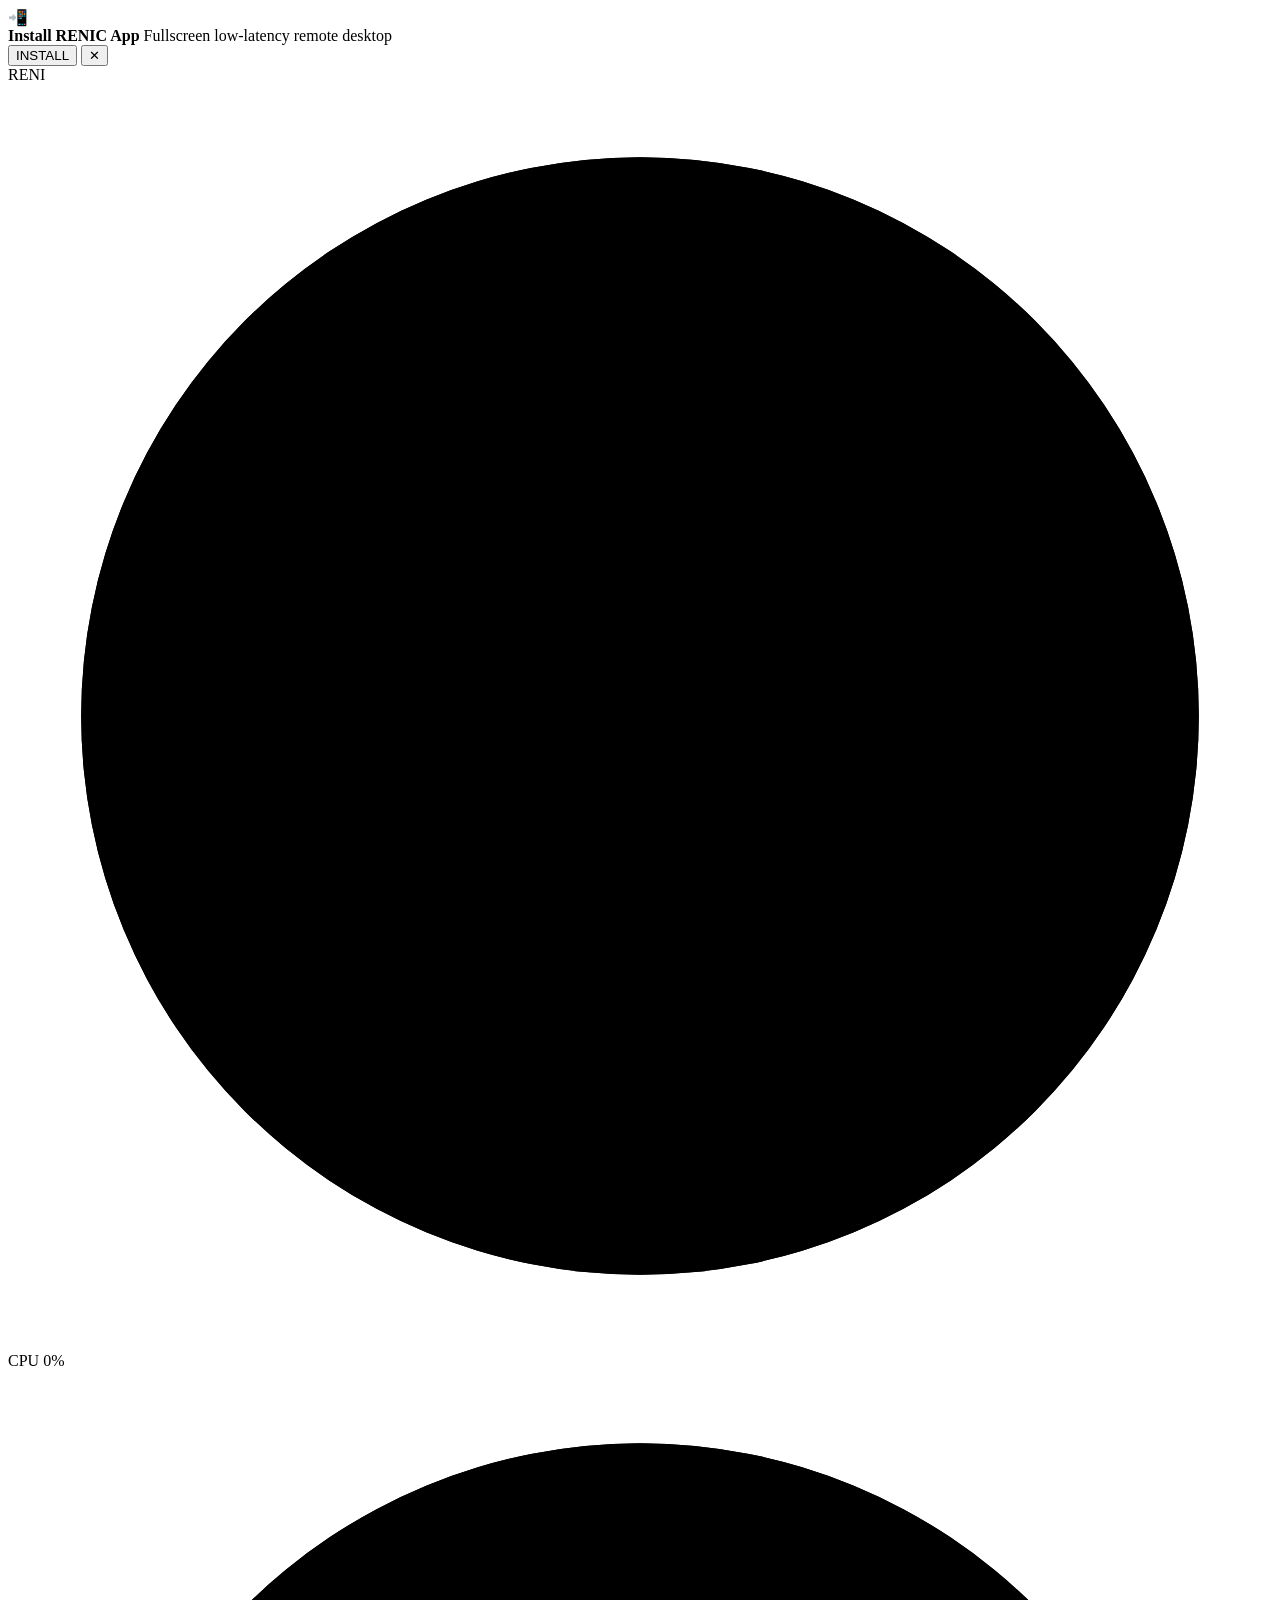
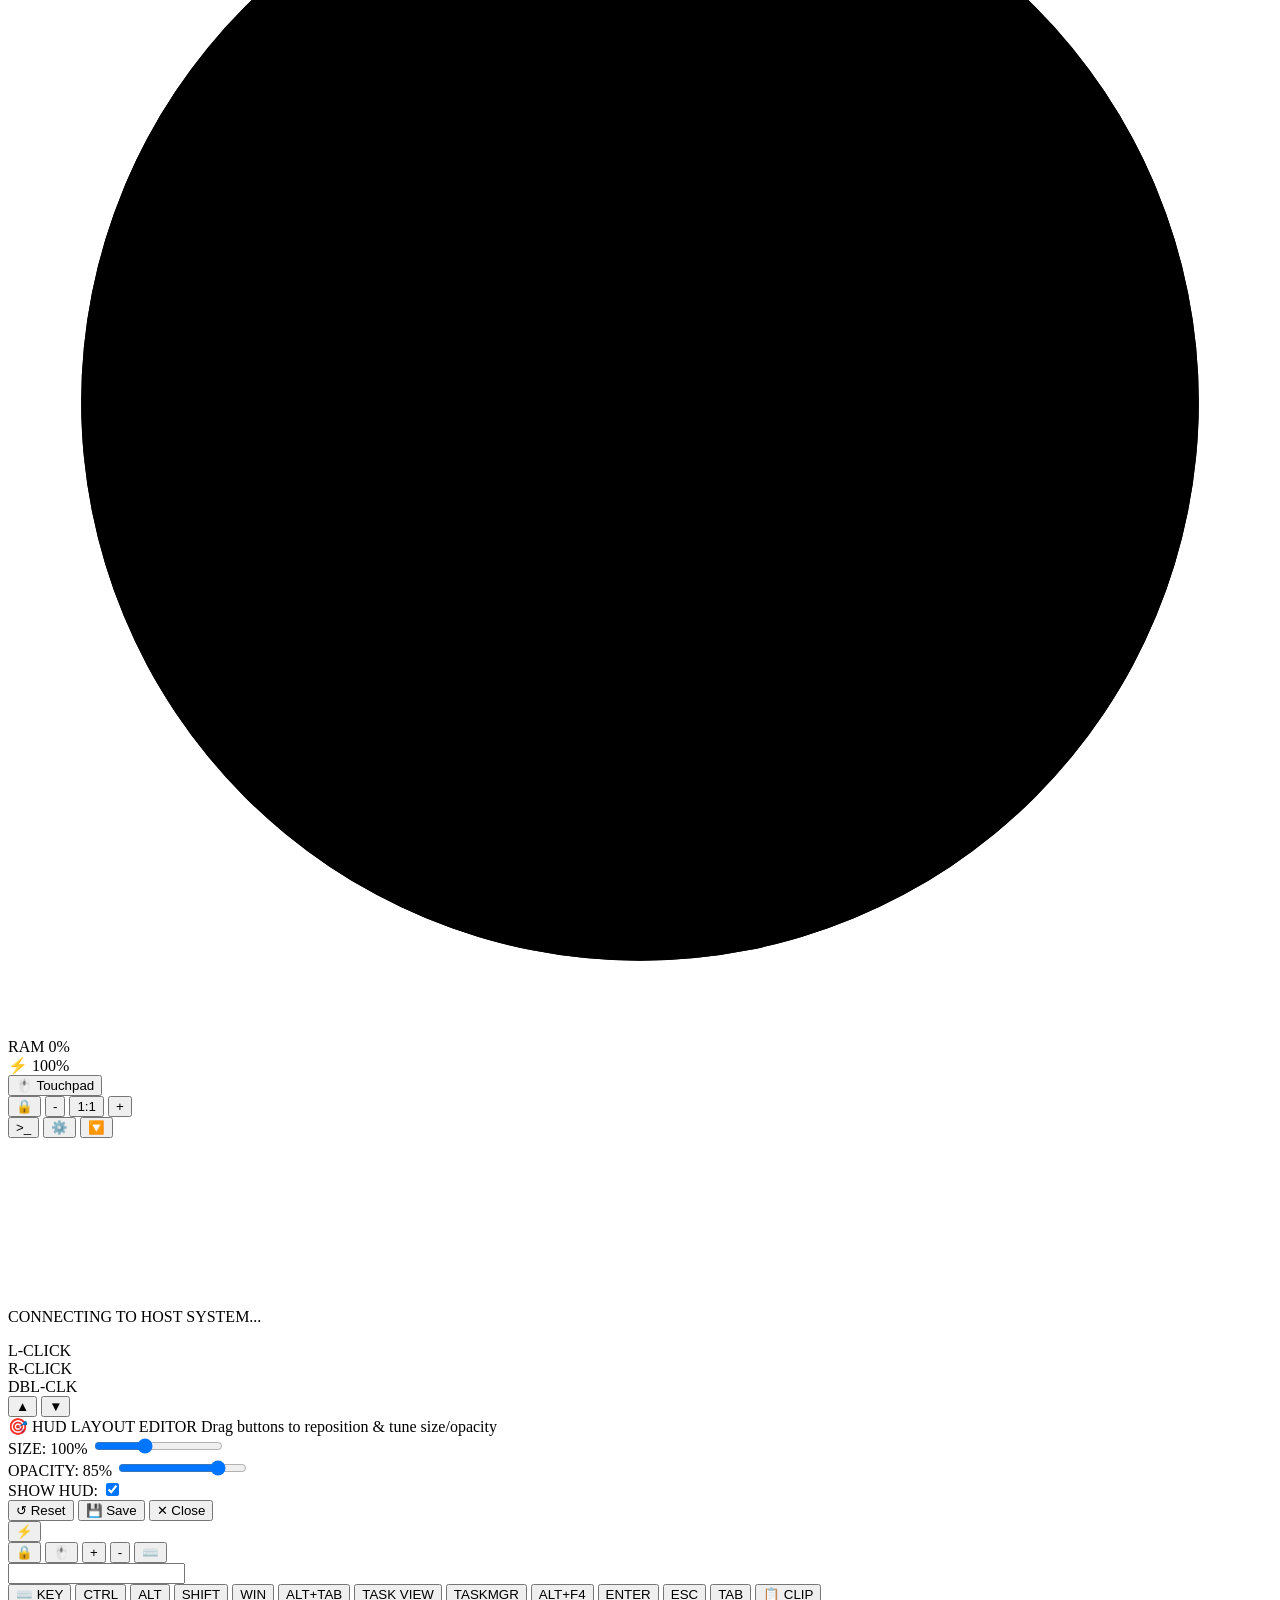
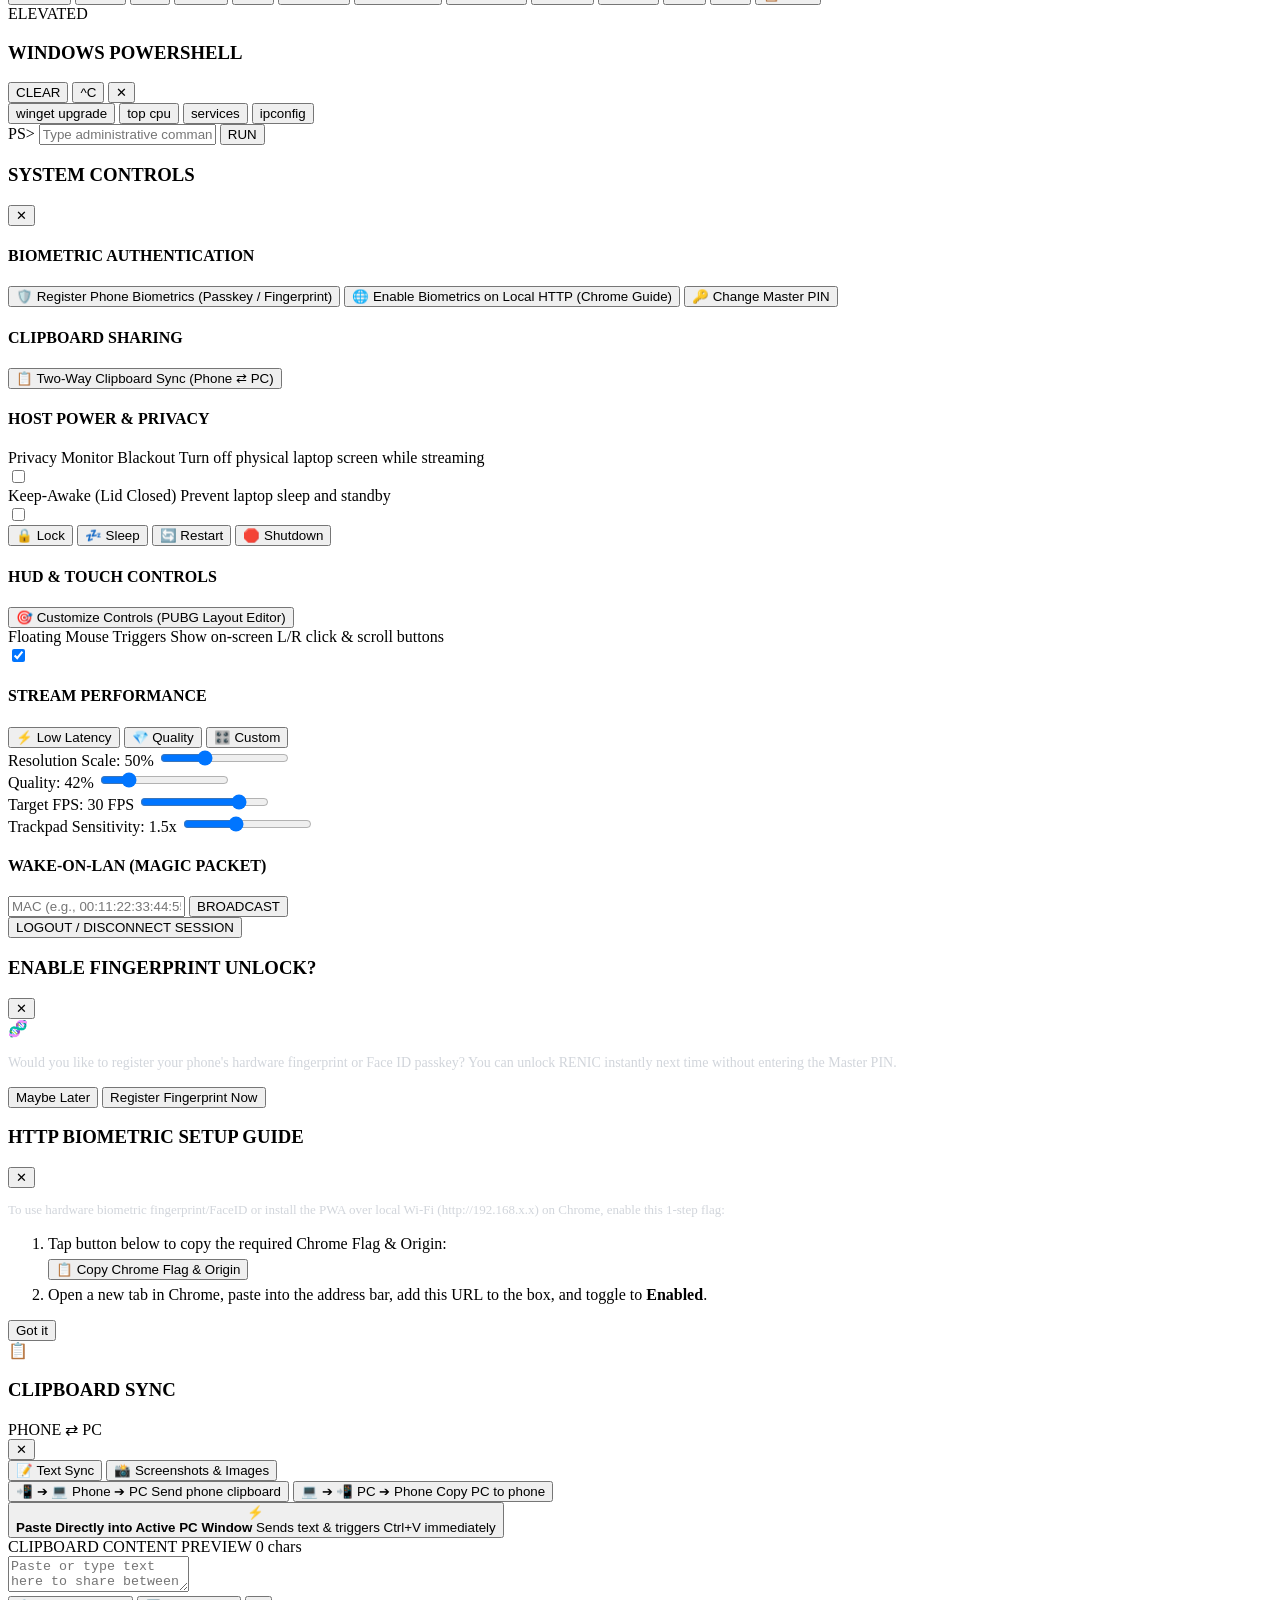
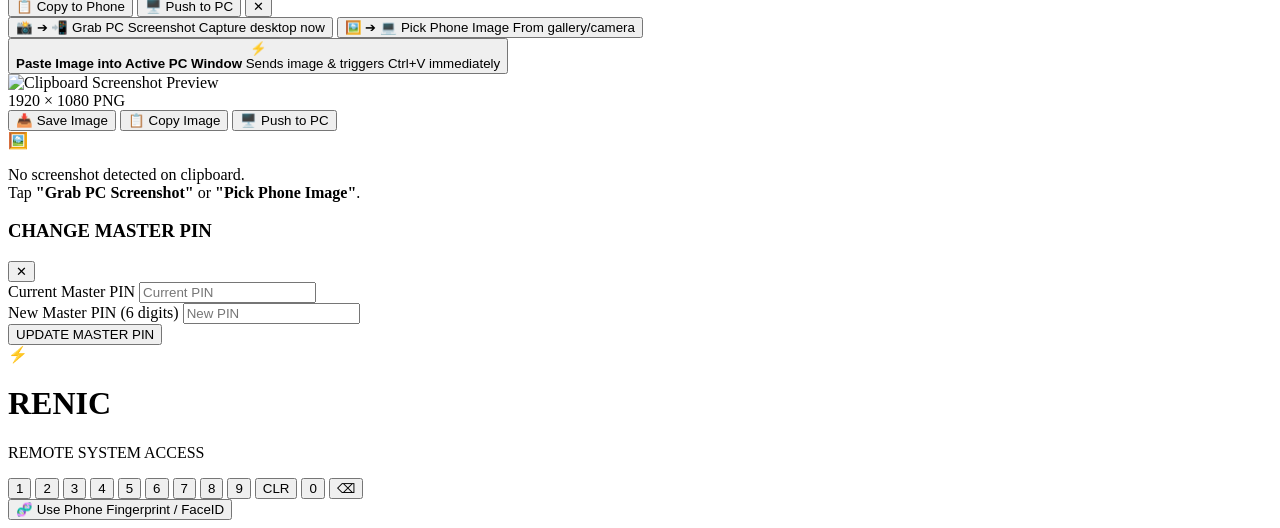
==== commit 1f02ee74: "feat(v3.0): Zoom lock, PUBG HUD triggers & editor, low-latency stream engine, Desktop GUI & universa" ====
--- a/RENIC/index.html
+++ b/RENIC/index.html
@@ -9,7 +9,7 @@
   <title>RENIC // Remote System Access</title>
   
   <link rel="manifest" href="/manifest.json">
-  <link rel="stylesheet" href="/style.css?v=2.4">
+  <link rel="stylesheet" href="/style.css?v=3.0">
   <link rel="preconnect" href="https://fonts.googleapis.com">
   <link rel="preconnect" href="https://fonts.gstatic.com" crossorigin>
   <link href="https://fonts.googleapis.com/css2?family=JetBrains+Mono:wght@400;600;800&family=Orbitron:wght@600;800;900&family=Rajdhani:wght@500;600;700&display=swap" rel="stylesheet">
@@ -82,6 +82,7 @@
 
         <!-- Quick 1-Thumb Zoom Pills -->
         <div class="zoom-pill-group">
+          <button id="btn-zoom-lock" class="zoom-btn active" title="Lock/Unlock Pinch Zoom">🔒</button>
           <button id="btn-zoom-out" class="zoom-btn" title="Zoom Out">-</button>
           <button id="btn-zoom-reset" class="zoom-btn" title="Reset Zoom">1:1</button>
           <button id="btn-zoom-in" class="zoom-btn" title="Zoom In">+</button>
@@ -114,6 +115,53 @@
           </div>
         </div>
       </div>
+
+      <!-- FLOATING PUBG-STYLE MOUSE TRIGGERS LAYER -->
+      <div id="hud-triggers-layer" class="hud-triggers-overlay">
+        <div id="hud-trigger-lclick" class="hud-trigger-btn trigger-primary" title="Left Click / Drag (Hold to drag)">
+          <span class="trigger-label">L-CLICK</span>
+        </div>
+        <div id="hud-trigger-rclick" class="hud-trigger-btn trigger-secondary" title="Right Click">
+          <span class="trigger-label">R-CLICK</span>
+        </div>
+        <div id="hud-trigger-dblclick" class="hud-trigger-btn trigger-action" title="1-Tap Double Click">
+          <span class="trigger-label">DBL-CLK</span>
+        </div>
+        <div id="hud-trigger-scroll" class="hud-trigger-rocker" title="Scroll Rocker">
+          <button id="hud-scroll-up" class="rocker-btn" title="Scroll Up">▲</button>
+          <button id="hud-scroll-down" class="rocker-btn" title="Scroll Down">▼</button>
+        </div>
+      </div>
+
+      <!-- PUBG-STYLE HUD LAYOUT CUSTOMIZER OVERLAY -->
+      <div id="hud-editor-overlay" class="hud-editor-overlay hidden">
+        <div class="hud-editor-grid-pattern"></div>
+        <div class="hud-editor-toolbar">
+          <div class="editor-title-row">
+            <span class="editor-title">🎯 HUD LAYOUT EDITOR</span>
+            <span class="editor-subtitle">Drag buttons to reposition & tune size/opacity</span>
+          </div>
+          <div class="editor-controls-row">
+            <div class="editor-control-item">
+              <label>SIZE: <span id="hud-size-val">100%</span></label>
+              <input type="range" id="hud-size-slider" min="50" max="180" step="5" value="100">
+            </div>
+            <div class="editor-control-item">
+              <label>OPACITY: <span id="hud-opacity-val">85%</span></label>
+              <input type="range" id="hud-opacity-slider" min="20" max="100" step="5" value="85">
+            </div>
+            <div class="editor-control-item">
+              <label>SHOW HUD:</label>
+              <input type="checkbox" id="hud-visible-toggle" checked>
+            </div>
+            <div class="editor-actions">
+              <button id="btn-hud-reset" class="btn-editor-action btn-danger">↺ Reset</button>
+              <button id="btn-hud-save" class="btn-editor-action btn-primary">💾 Save</button>
+              <button id="btn-hud-close" class="btn-editor-action btn-secondary">✕ Close</button>
+            </div>
+          </div>
+        </div>
+      </div>
     </main>
 
     <!-- FLOATING ACTION BUTTON (RESTORES CONTROLS WHEN MINIMIZED) -->
@@ -122,6 +170,7 @@
         <span class="fab-icon">⚡</span>
       </button>
       <div class="fab-quick-bar">
+        <button id="fab-quick-zoom-lock" class="fab-mini-btn active" title="Lock/Unlock Pinch Zoom">🔒</button>
         <button id="fab-quick-mode" class="fab-mini-btn" title="Toggle Input Mode">🖱️</button>
         <button id="fab-quick-zoom-in" class="fab-mini-btn" title="Zoom In">+</button>
         <button id="fab-quick-zoom-out" class="fab-mini-btn" title="Zoom Out">-</button>
@@ -263,18 +312,42 @@
         </div>
 
         <div class="settings-group">
+          <h4>HUD & TOUCH CONTROLS</h4>
+          <button id="btn-open-hud-editor" class="reni-btn btn-secondary">
+            <span>🎯 Customize Controls (PUBG Layout Editor)</span>
+          </button>
+          <div class="toggle-row">
+            <div class="toggle-info">
+              <span class="toggle-title">Floating Mouse Triggers</span>
+              <span class="toggle-desc">Show on-screen L/R click & scroll buttons</span>
+            </div>
+            <label class="switch">
+              <input type="checkbox" id="toggle-hud-triggers" checked>
+              <span class="slider round"></span>
+            </label>
+          </div>
+        </div>
+
+        <div class="settings-group">
           <h4>STREAM PERFORMANCE</h4>
-          <div class="slider-row">
-            <label>Resolution Scale: <span id="scale-label">75%</span></label>
-            <input type="range" id="stream-scale-slider" min="0.25" max="1.0" step="0.25" value="0.75">
-          </div>
-          <div class="slider-row">
-            <label>Quality: <span id="quality-label">65%</span></label>
-            <input type="range" id="stream-quality-slider" min="30" max="95" step="5" value="65">
-          </div>
-          <div class="slider-row">
-            <label>Target FPS: <span id="fps-label">20 FPS</span></label>
-            <input type="range" id="stream-fps-slider" min="10" max="35" step="5" value="20">
+          <div class="preset-segmented-control" id="stream-presets-group">
+            <button id="preset-low-latency" class="preset-tab active" data-preset="low">⚡ Low Latency</button>
+            <button id="preset-quality" class="preset-tab" data-preset="quality">💎 Quality</button>
+            <button id="preset-custom" class="preset-tab" data-preset="custom">🎛️ Custom</button>
+          </div>
+          <div id="custom-stream-controls" class="custom-stream-controls">
+            <div class="slider-row">
+              <label>Resolution Scale: <span id="scale-label">50%</span></label>
+              <input type="range" id="stream-scale-slider" min="0.25" max="1.0" step="0.25" value="0.50">
+            </div>
+            <div class="slider-row">
+              <label>Quality: <span id="quality-label">42%</span></label>
+              <input type="range" id="stream-quality-slider" min="30" max="95" step="1" value="42">
+            </div>
+            <div class="slider-row">
+              <label>Target FPS: <span id="fps-label">30 FPS</span></label>
+              <input type="range" id="stream-fps-slider" min="10" max="35" step="5" value="30">
+            </div>
           </div>
           <div class="slider-row">
             <label>Trackpad Sensitivity: <span id="sens-label">1.5x</span></label>
@@ -532,6 +605,6 @@
     <div id="nitro-toast" class="toast hidden"></div>
   </div>
 
-  <script src="/app.js?v=2.4"></script>
+  <script src="/app.js?v=3.0"></script>
 </body>
 </html>
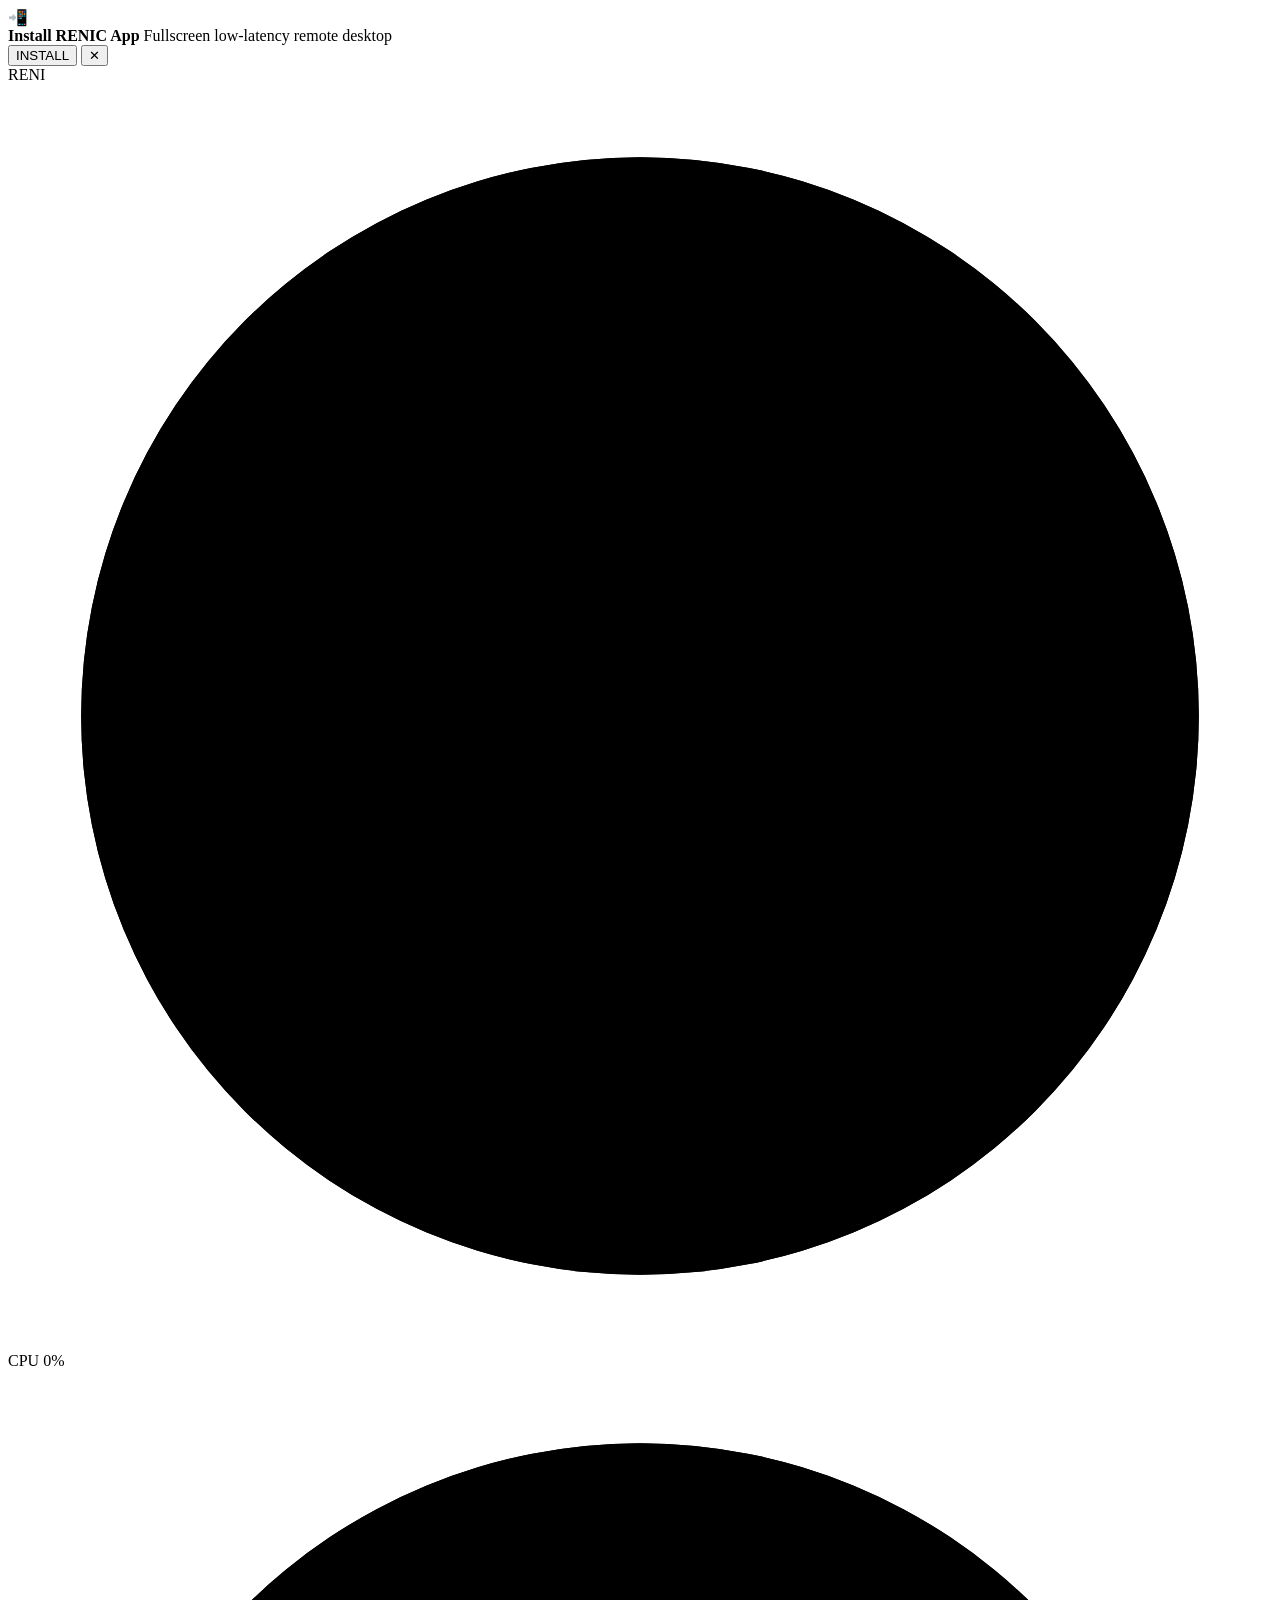
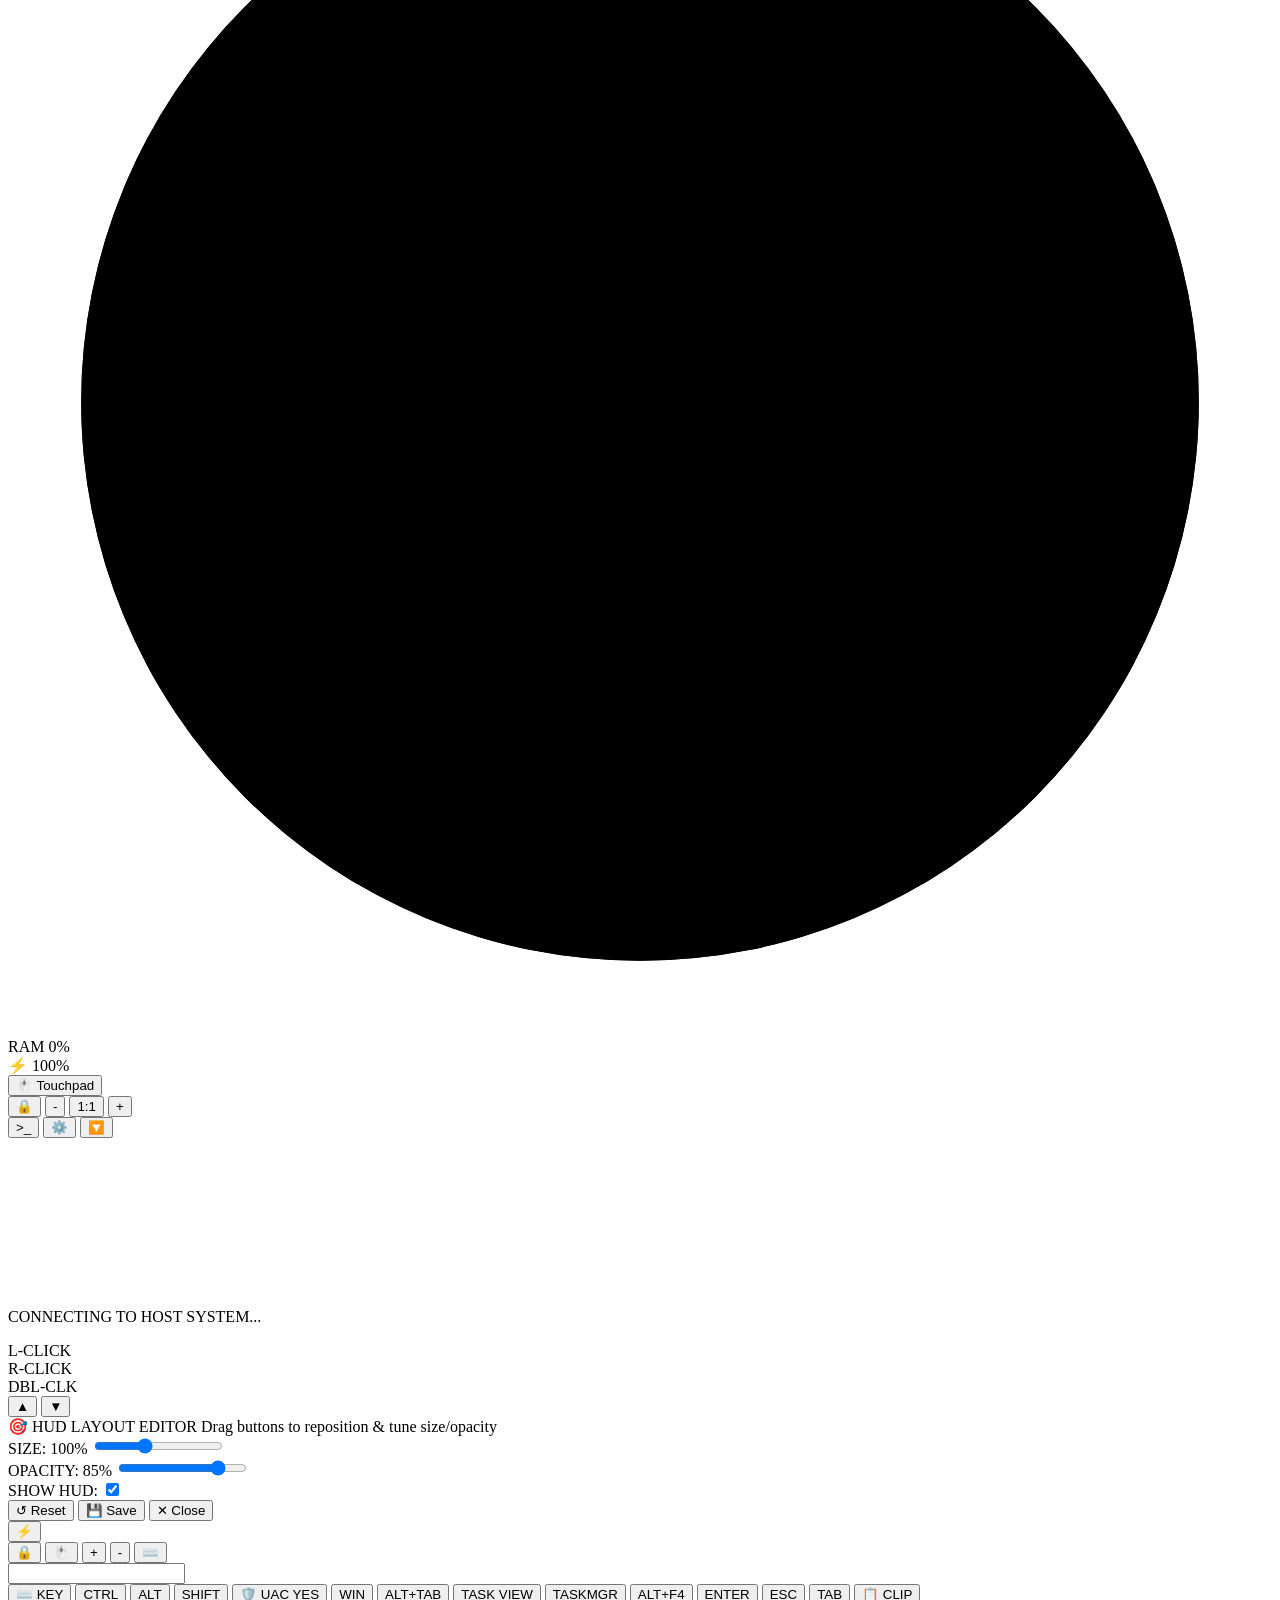
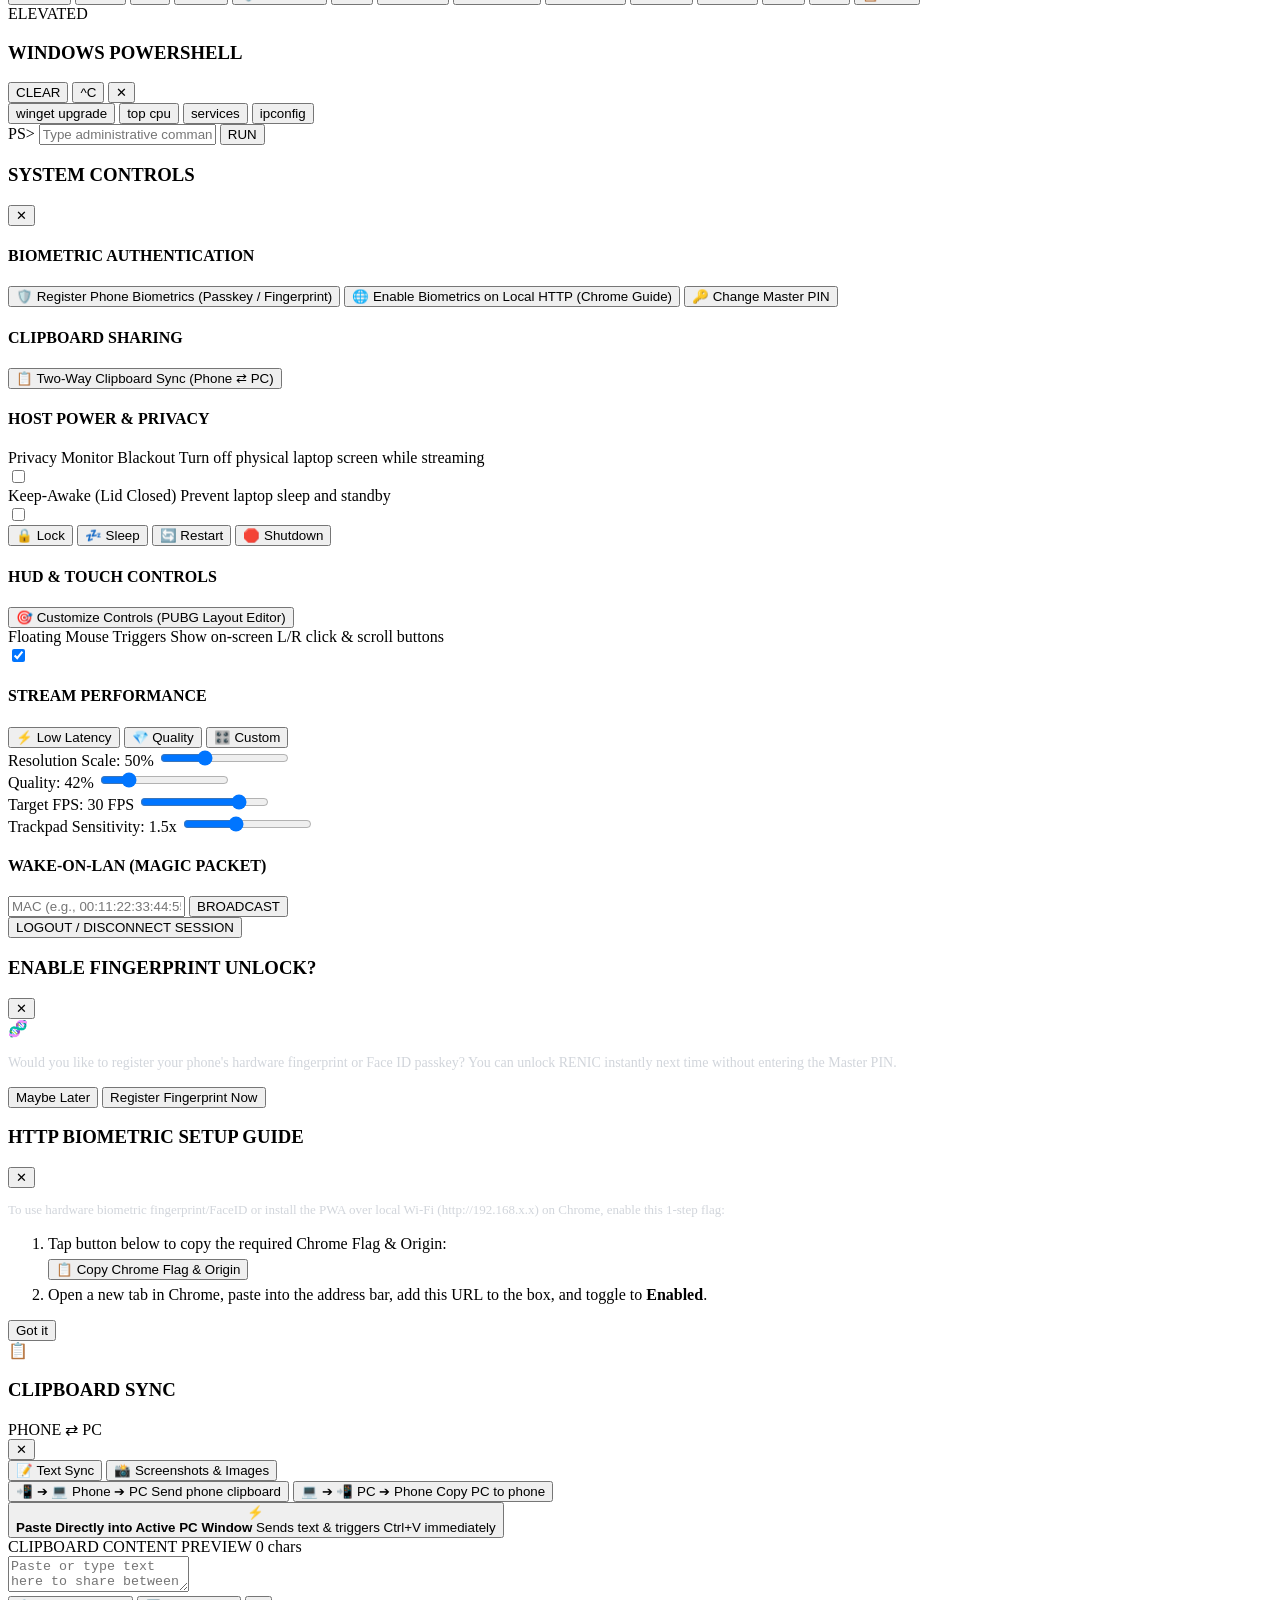
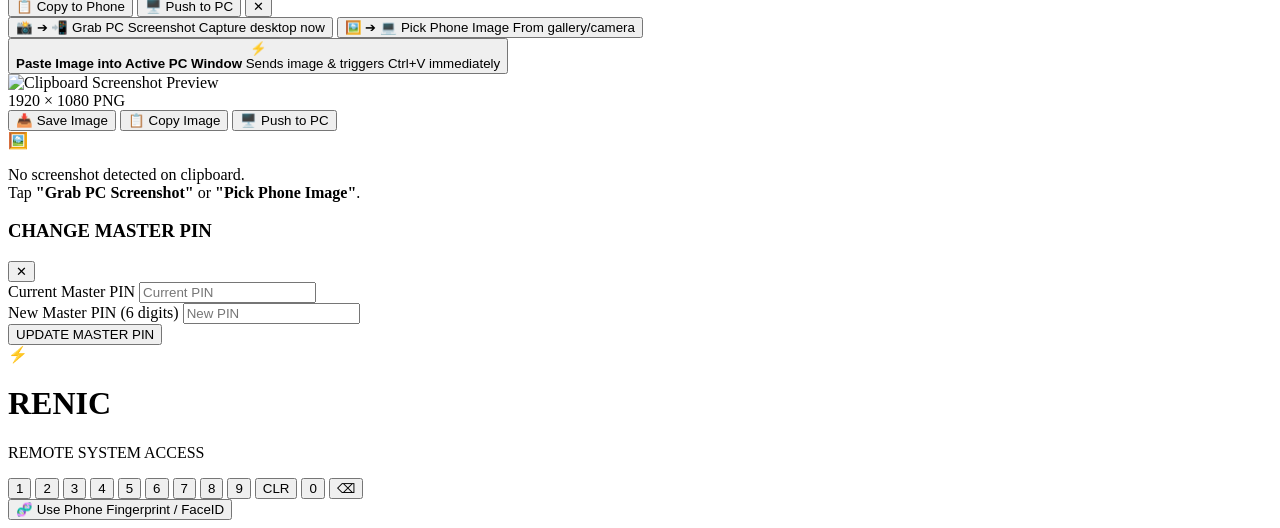
==== commit ab4d89b2: "fix(uac): Enable full UAC viewing and control, resilient screen capture during UAC transitions, and " ====
--- a/RENIC/index.html
+++ b/RENIC/index.html
@@ -193,6 +193,10 @@
         <button id="btn-mod-shift" class="dock-btn mod-toggle" data-key="shift">SHIFT</button>
 
         <!-- Administrative Shortcuts -->
+        <!-- Windows UAC Administrator Prompt 1-Tap Approver (Alt+Y) -->
+        <button id="btn-uac-yes" class="dock-btn dock-btn-warning" title="1-Tap Approve Windows Administrator Prompt (Alt+Y)">
+          <span>🛡️ UAC YES</span>
+        </button>
         <button class="dock-btn" data-key="win" title="Windows Start Menu">WIN</button>
         <button class="dock-btn" data-combo="alt,tab" title="Switch Tasks">ALT+TAB</button>
         <!-- Task View (Win + Tab) Macro -->
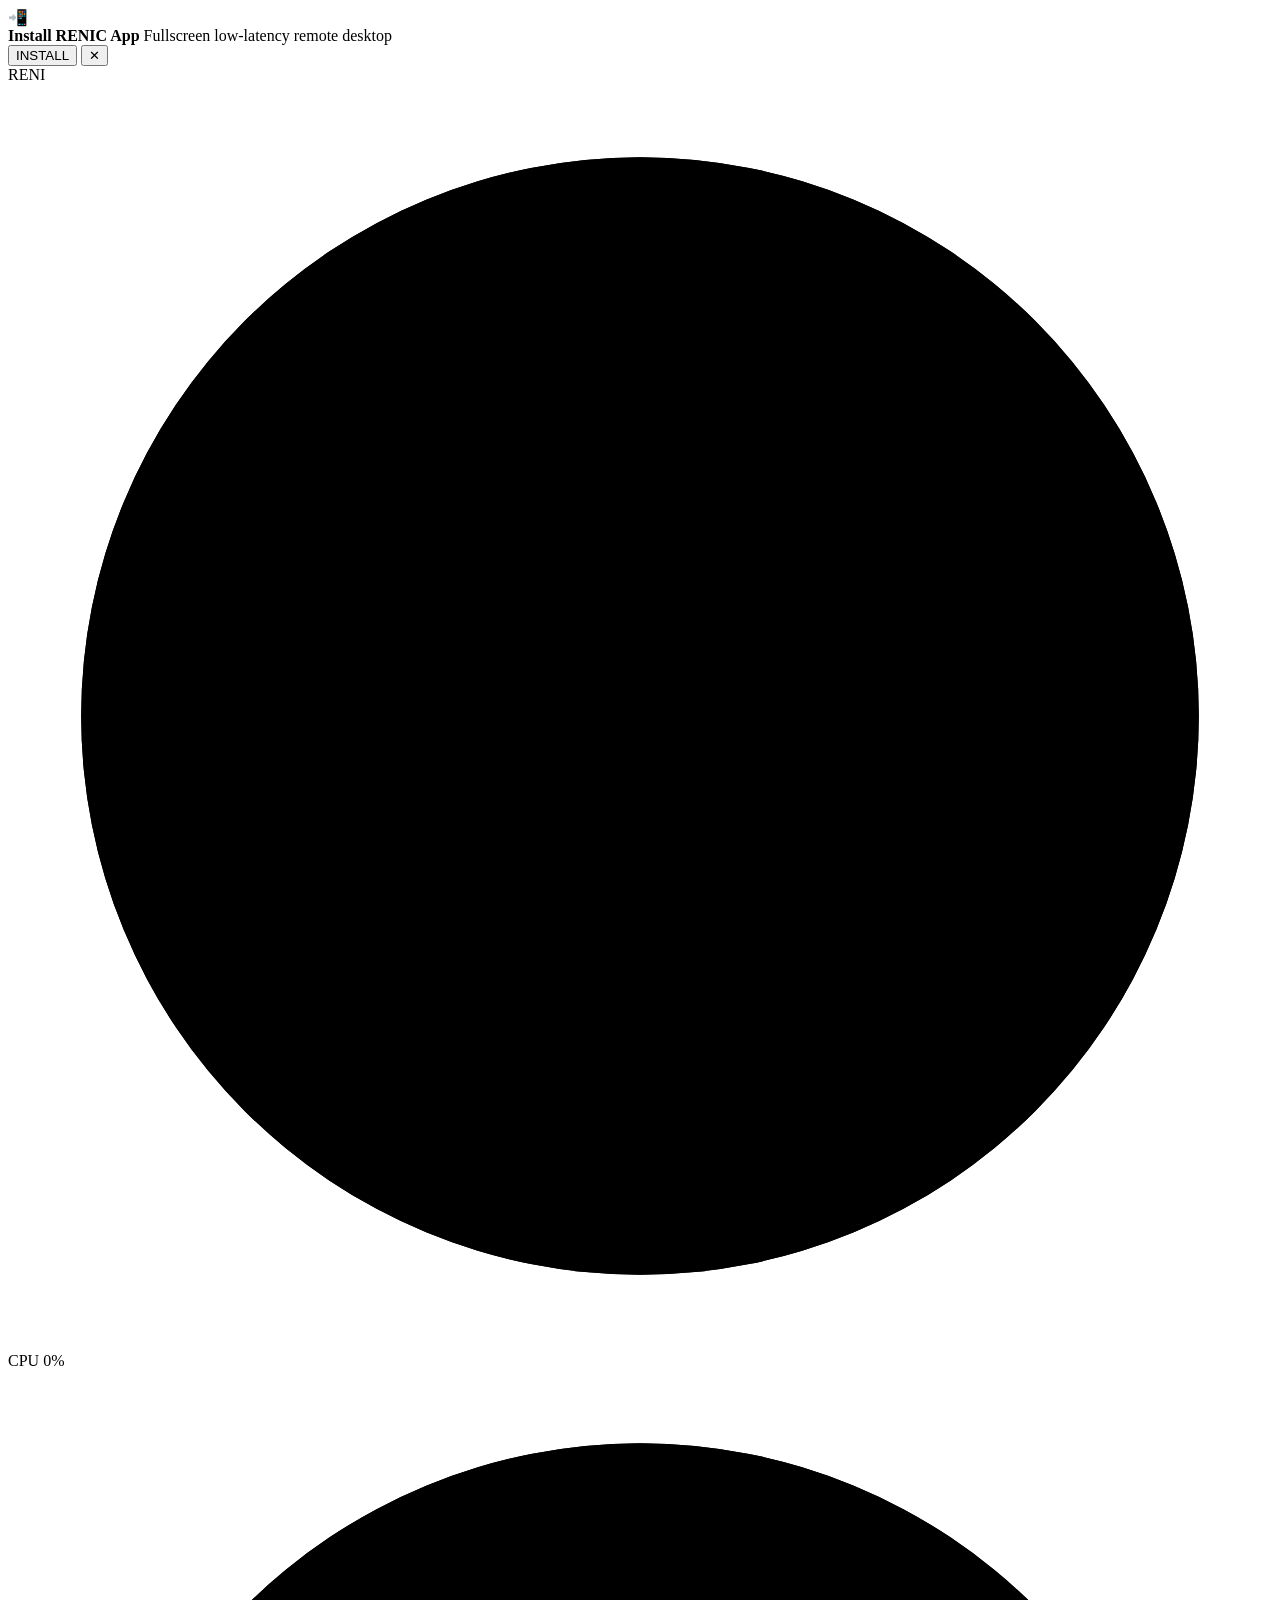
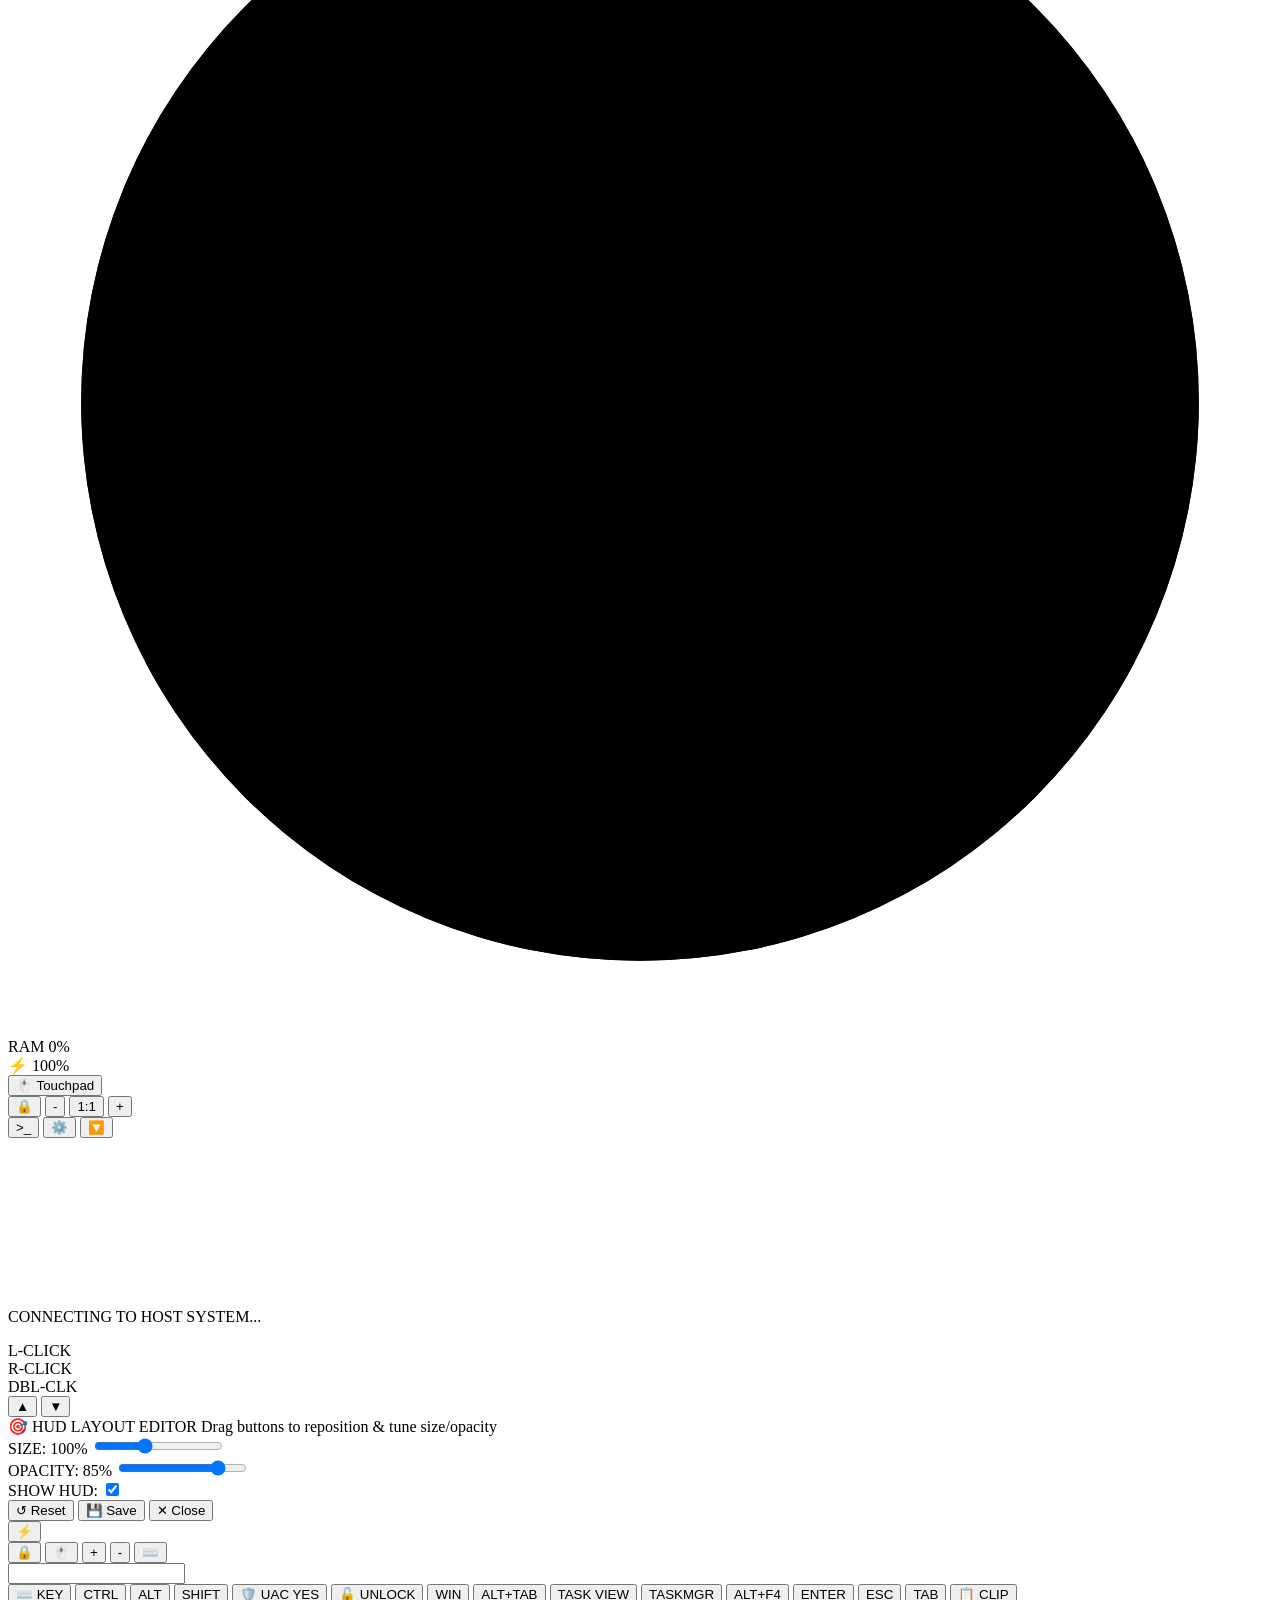
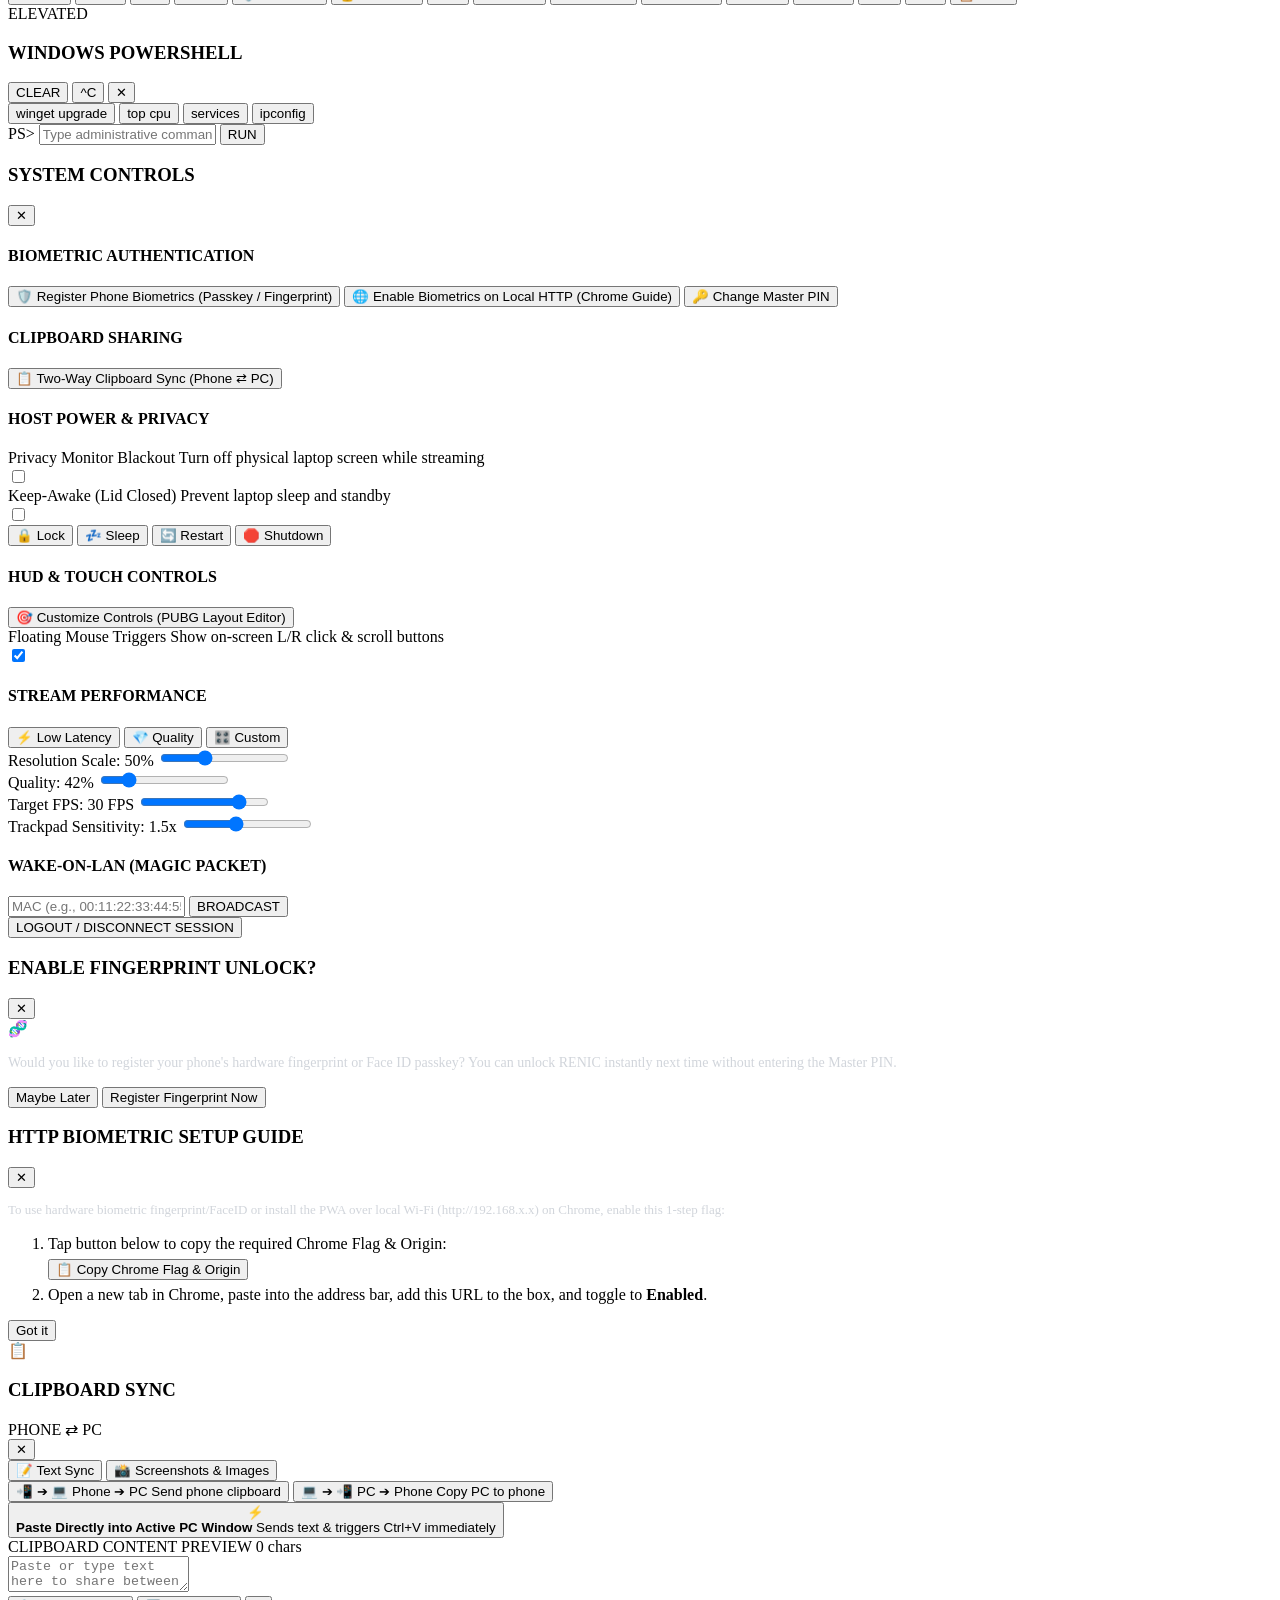
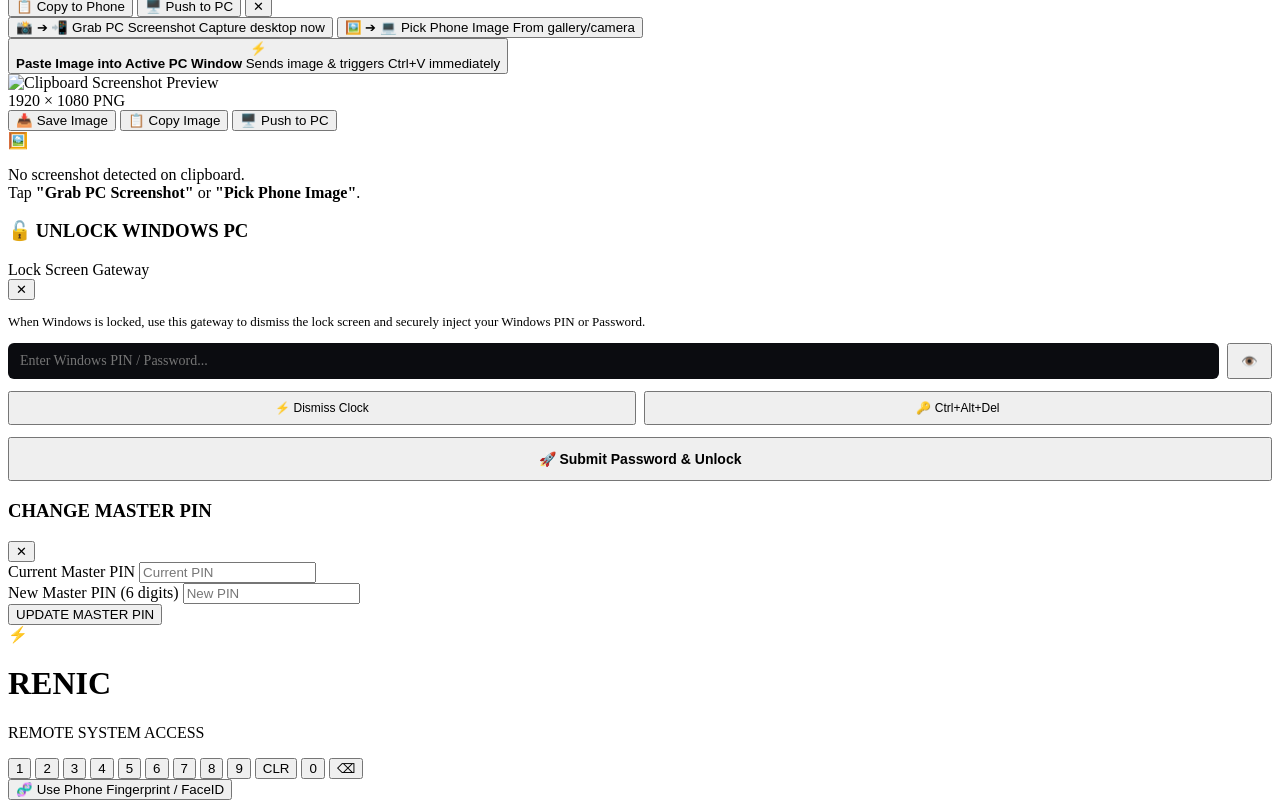
==== commit 56cef6eb: "feat(unlock): add remote lock screen unlock gateway, desktop attach engine, and SAS Ctrl+Alt+Del gen" ====
--- a/RENIC/index.html
+++ b/RENIC/index.html
@@ -197,6 +197,10 @@
         <button id="btn-uac-yes" class="dock-btn dock-btn-warning" title="1-Tap Approve Windows Administrator Prompt (Alt+Y)">
           <span>🛡️ UAC YES</span>
         </button>
+        <!-- Windows Lock Screen Unlock Gateway -->
+        <button id="btn-unlock-modal-trigger" class="dock-btn dock-btn-accent" title="Unlock Windows PC Lock Screen">
+          <span>🔓 UNLOCK</span>
+        </button>
         <button class="dock-btn" data-key="win" title="Windows Start Menu">WIN</button>
         <button class="dock-btn" data-combo="alt,tab" title="Switch Tasks">ALT+TAB</button>
         <!-- Task View (Win + Tab) Macro -->
@@ -541,6 +545,39 @@
       </div>
     </div>
 
+    <!-- UNLOCK WINDOWS PC MODAL -->
+    <div id="unlock-modal" class="modal-overlay hidden">
+      <div class="modal-card">
+        <div class="modal-header">
+          <div class="modal-title-group">
+            <h3>🔓 UNLOCK WINDOWS PC</h3>
+            <span class="modal-version-tag">Lock Screen Gateway</span>
+          </div>
+          <button id="btn-close-unlock" class="btn-close">✕</button>
+        </div>
+        <div class="modal-body">
+          <p style="font-size: 13px; color: var(--text-muted); margin-bottom: 12px; line-height: 1.4;">
+            When Windows is locked, use this gateway to dismiss the lock screen and securely inject your Windows PIN or Password.
+          </p>
+          <div style="display: flex; gap: 8px; margin-bottom: 12px;">
+            <input type="password" id="input-win-password" placeholder="Enter Windows PIN / Password..." style="flex: 1; padding: 10px 12px; background: #0B0C10; border: 1px solid var(--border-subtle); border-radius: 6px; color: #FFF; font-family: var(--font-mono); font-size: 14px;">
+            <button id="btn-toggle-win-pw-vis" class="reni-btn btn-secondary" style="padding: 0 12px; cursor: pointer;" title="Show/Hide PIN">👁️</button>
+          </div>
+          <div style="display: flex; gap: 8px; margin-bottom: 12px;">
+            <button id="btn-do-wake-lock" class="reni-btn btn-secondary" style="flex: 1; font-size: 12px; padding: 8px 4px;">
+              ⚡ Dismiss Clock
+            </button>
+            <button id="btn-do-sas" class="reni-btn btn-secondary" style="flex: 1; font-size: 12px; padding: 8px 4px;">
+              🔑 Ctrl+Alt+Del
+            </button>
+          </div>
+          <button id="btn-do-unlock-submit" class="reni-btn btn-primary" style="width: 100%; font-size: 14px; padding: 12px 14px; font-weight: bold;">
+            🚀 Submit Password & Unlock
+          </button>
+        </div>
+      </div>
+    </div>
+
     <!-- CHANGE MASTER PIN MODAL -->
     <div id="change-pin-modal" class="modal-overlay hidden">
       <div class="modal-card">
